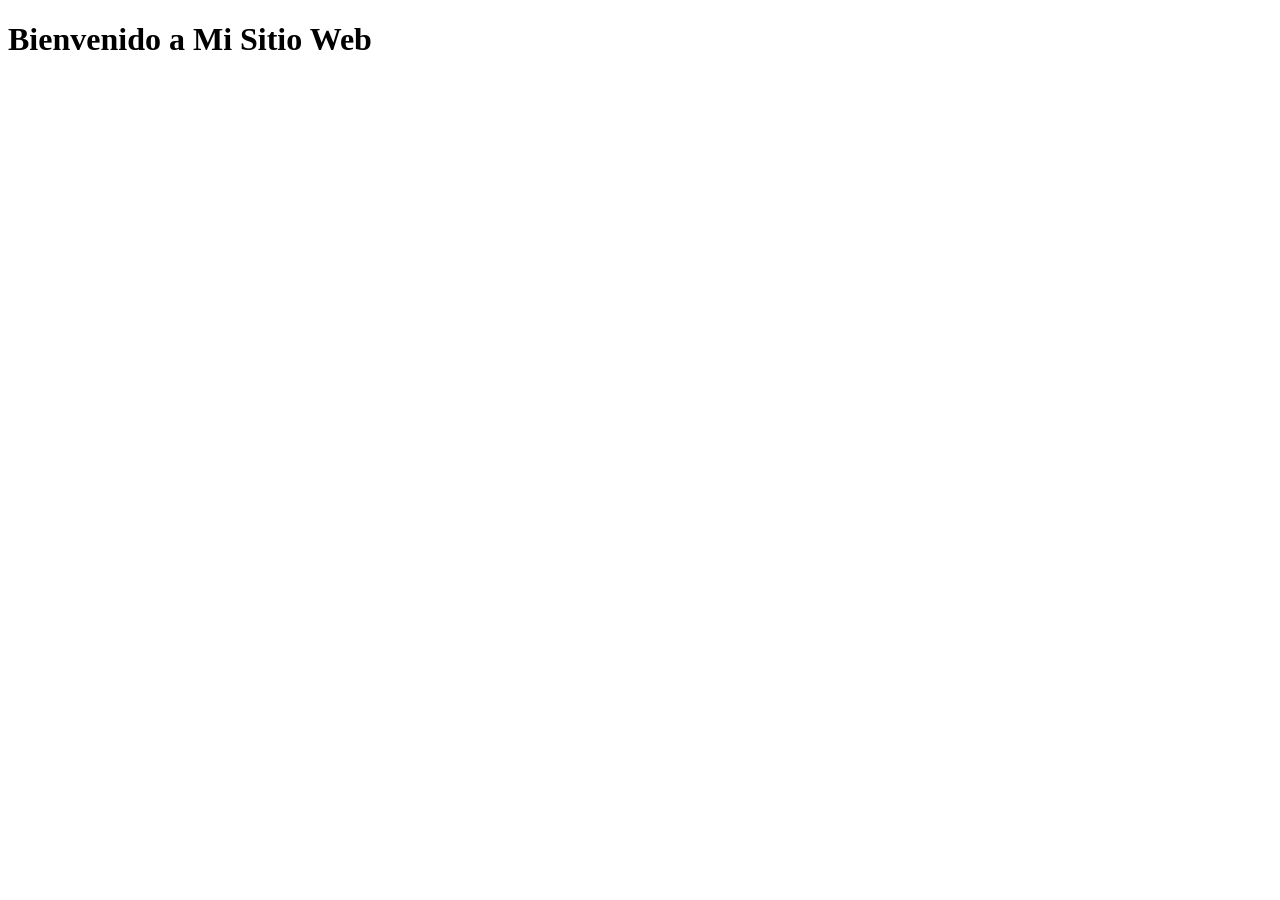
==== index.html @ 978daca3 "Create index.html" ====
<!DOCTYPE html>
<html lang="es">
	<head>
		<meta charset="UTF-8" />
		<meta name="viewport" content="width=device-width, initial-scale=1.0" />
		<title>Mi Sitio Web</title>
	</head>
	<body>
		<h1>Bienvenido a Mi Sitio Web</h1>
	</body>
</html>
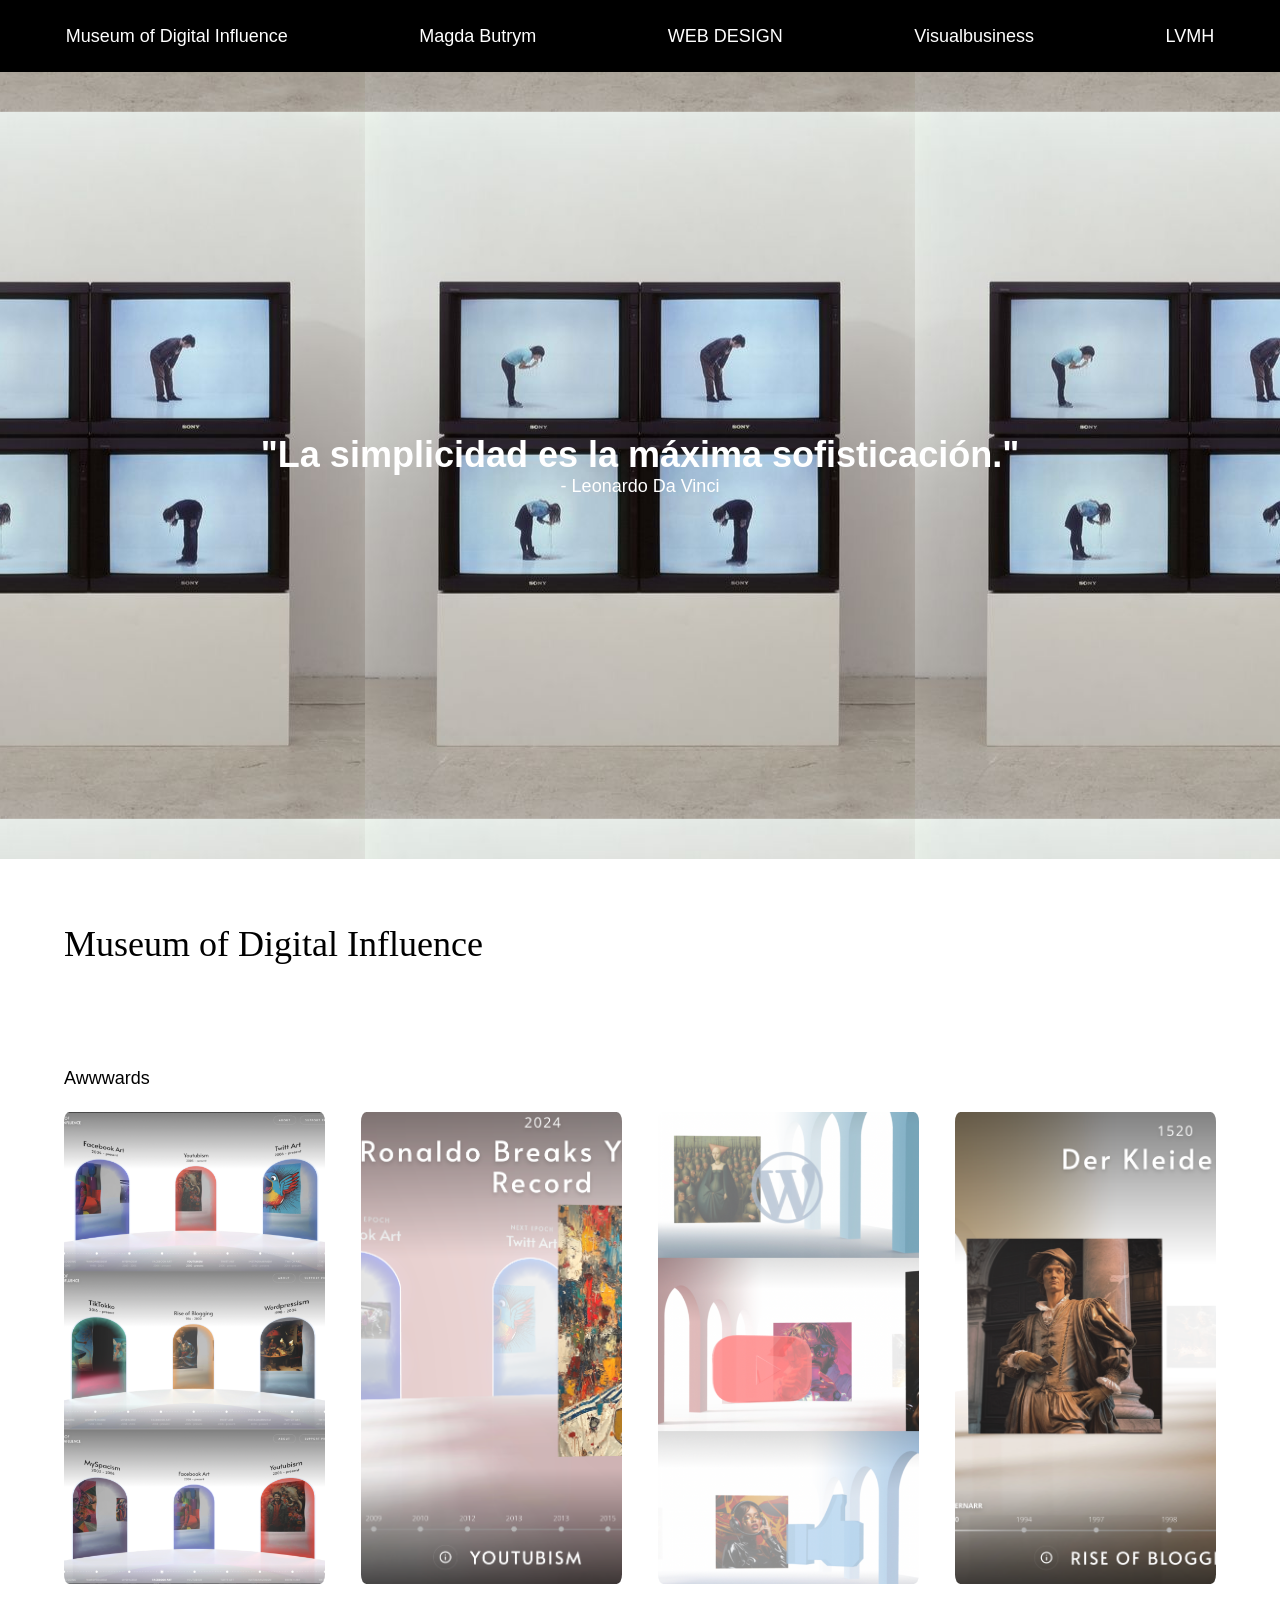
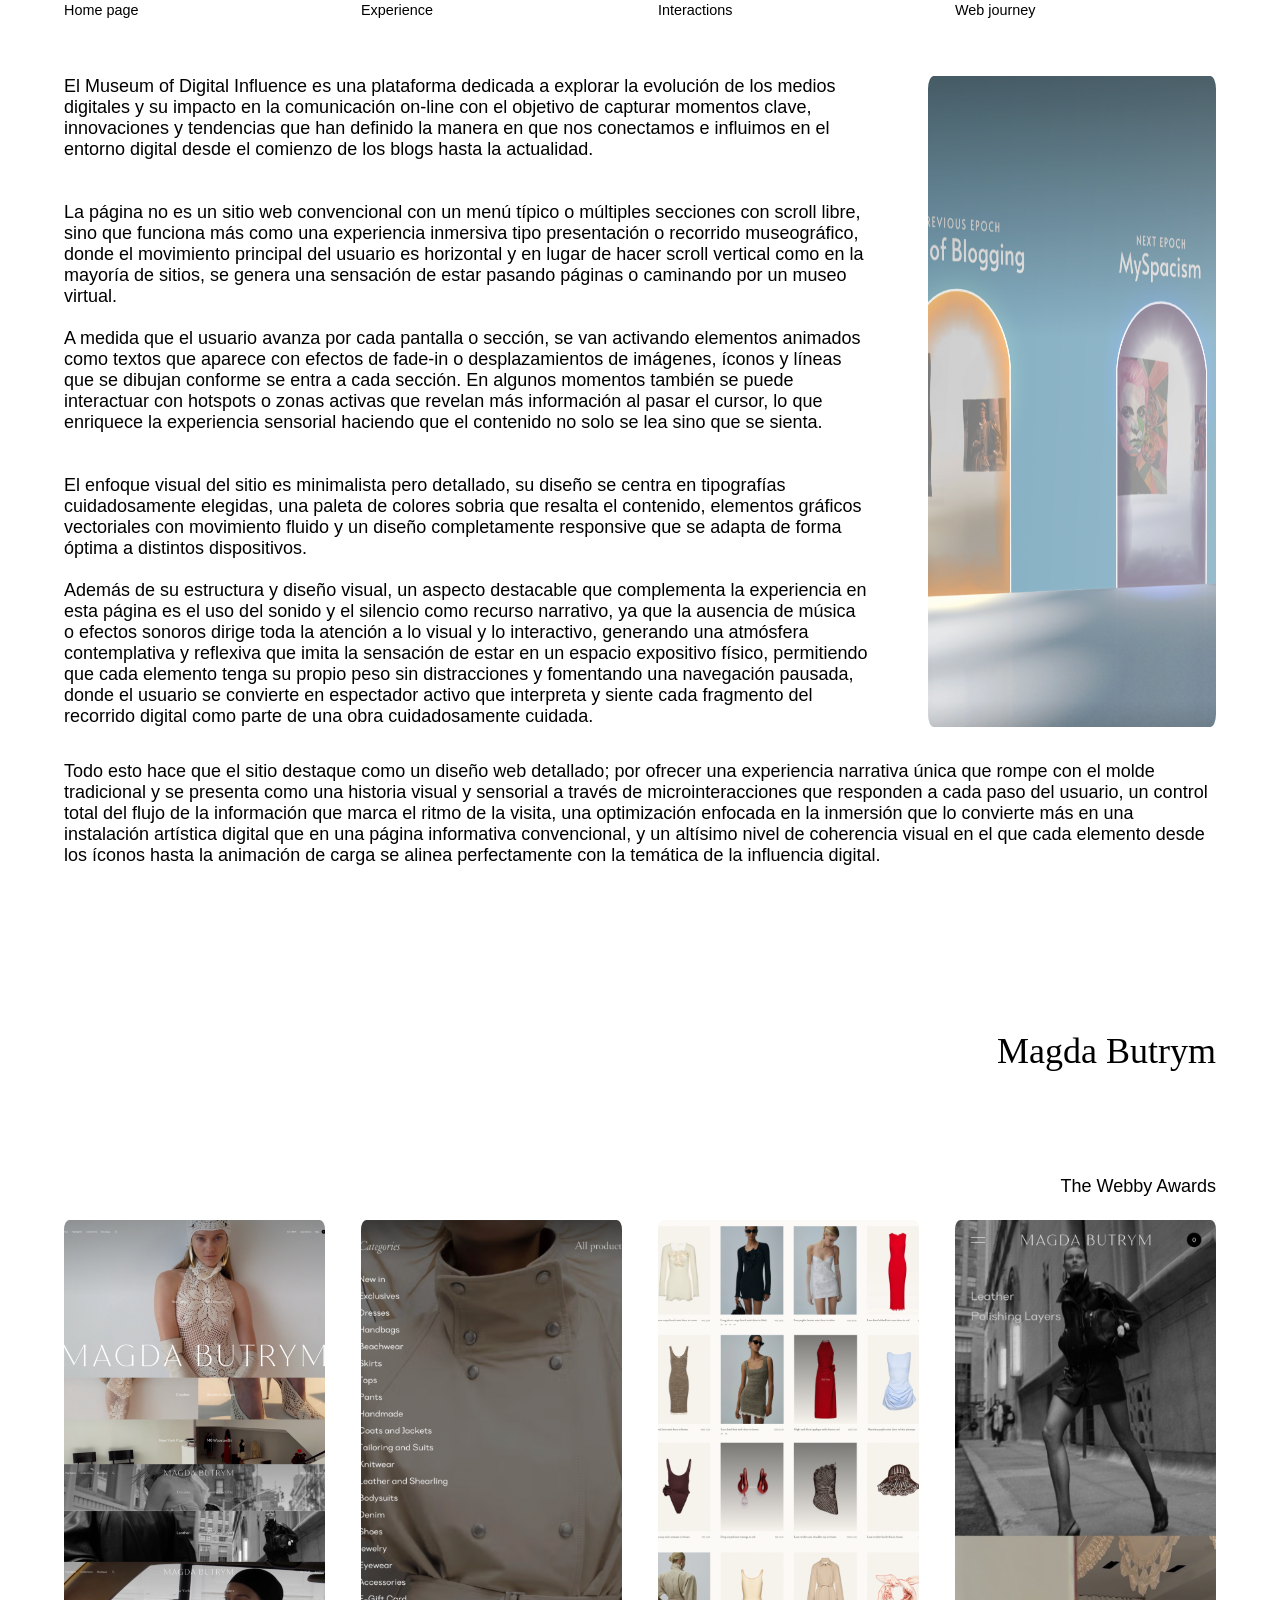
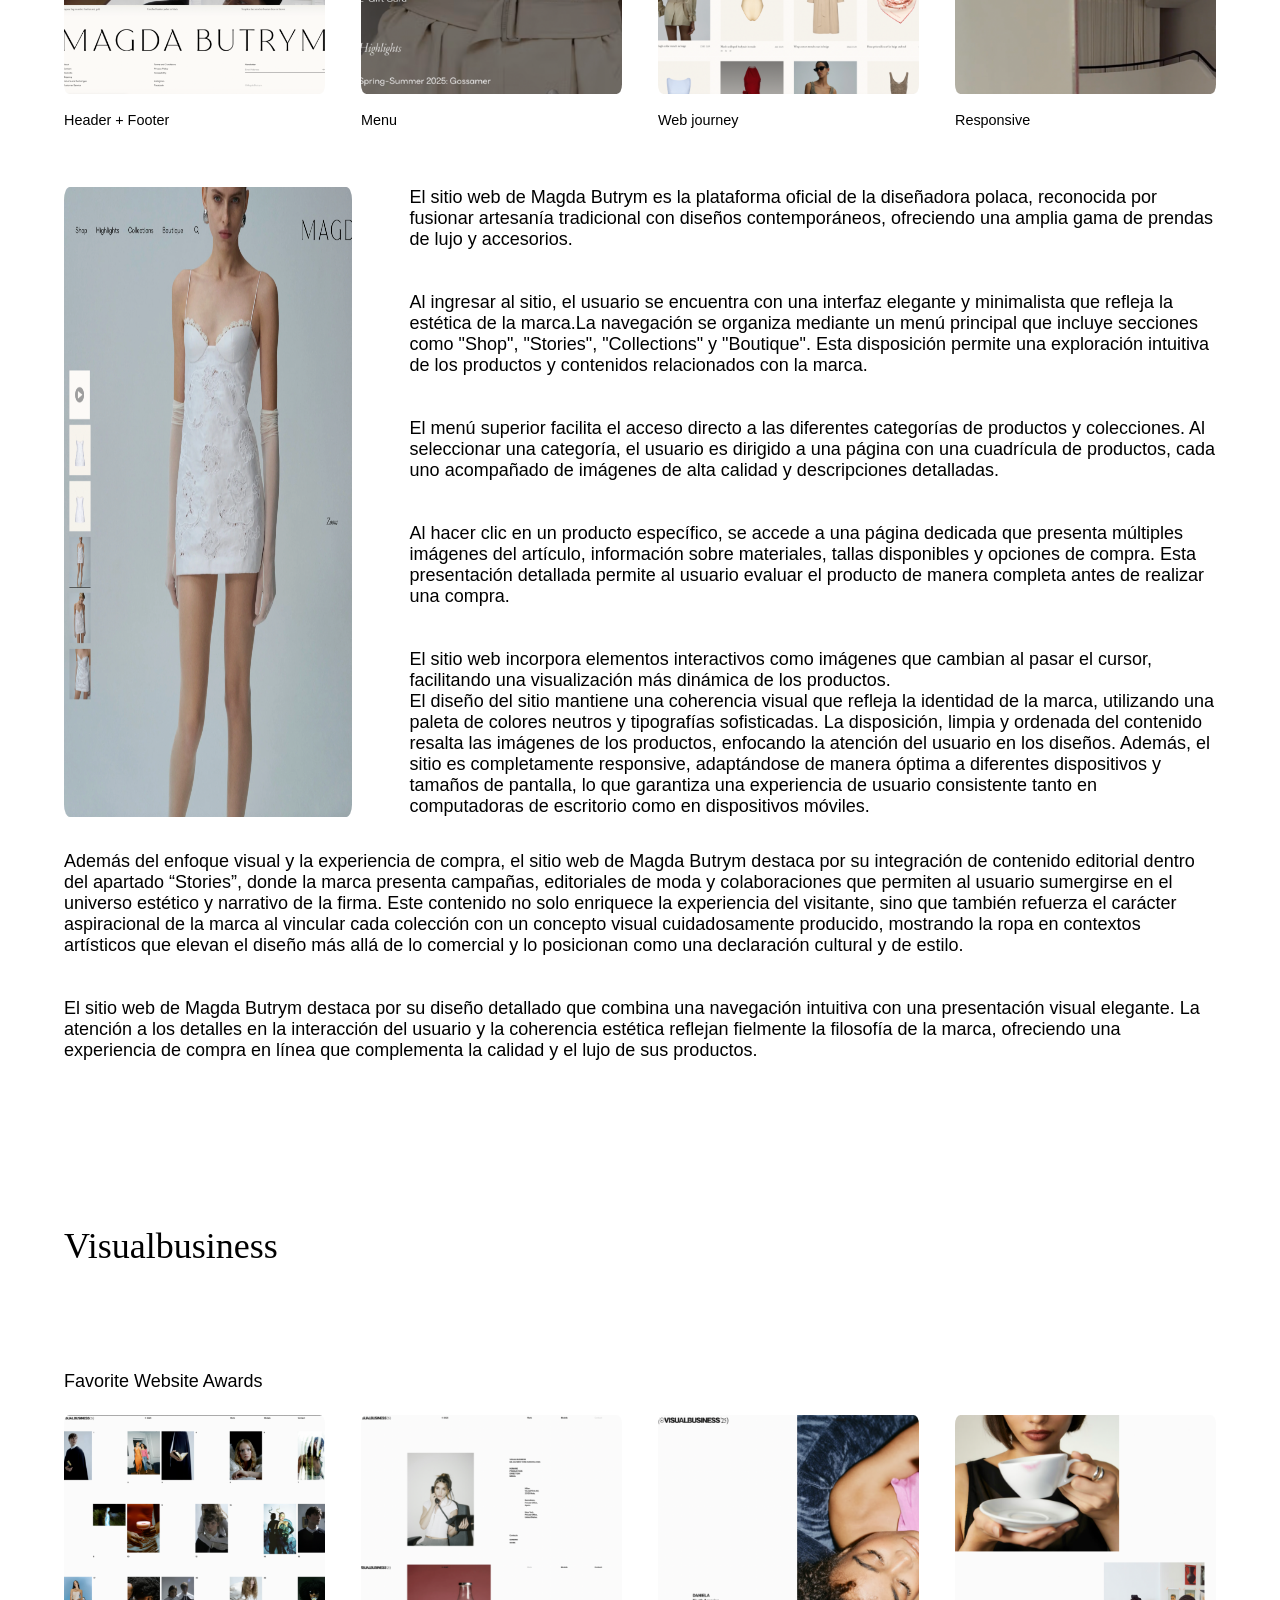
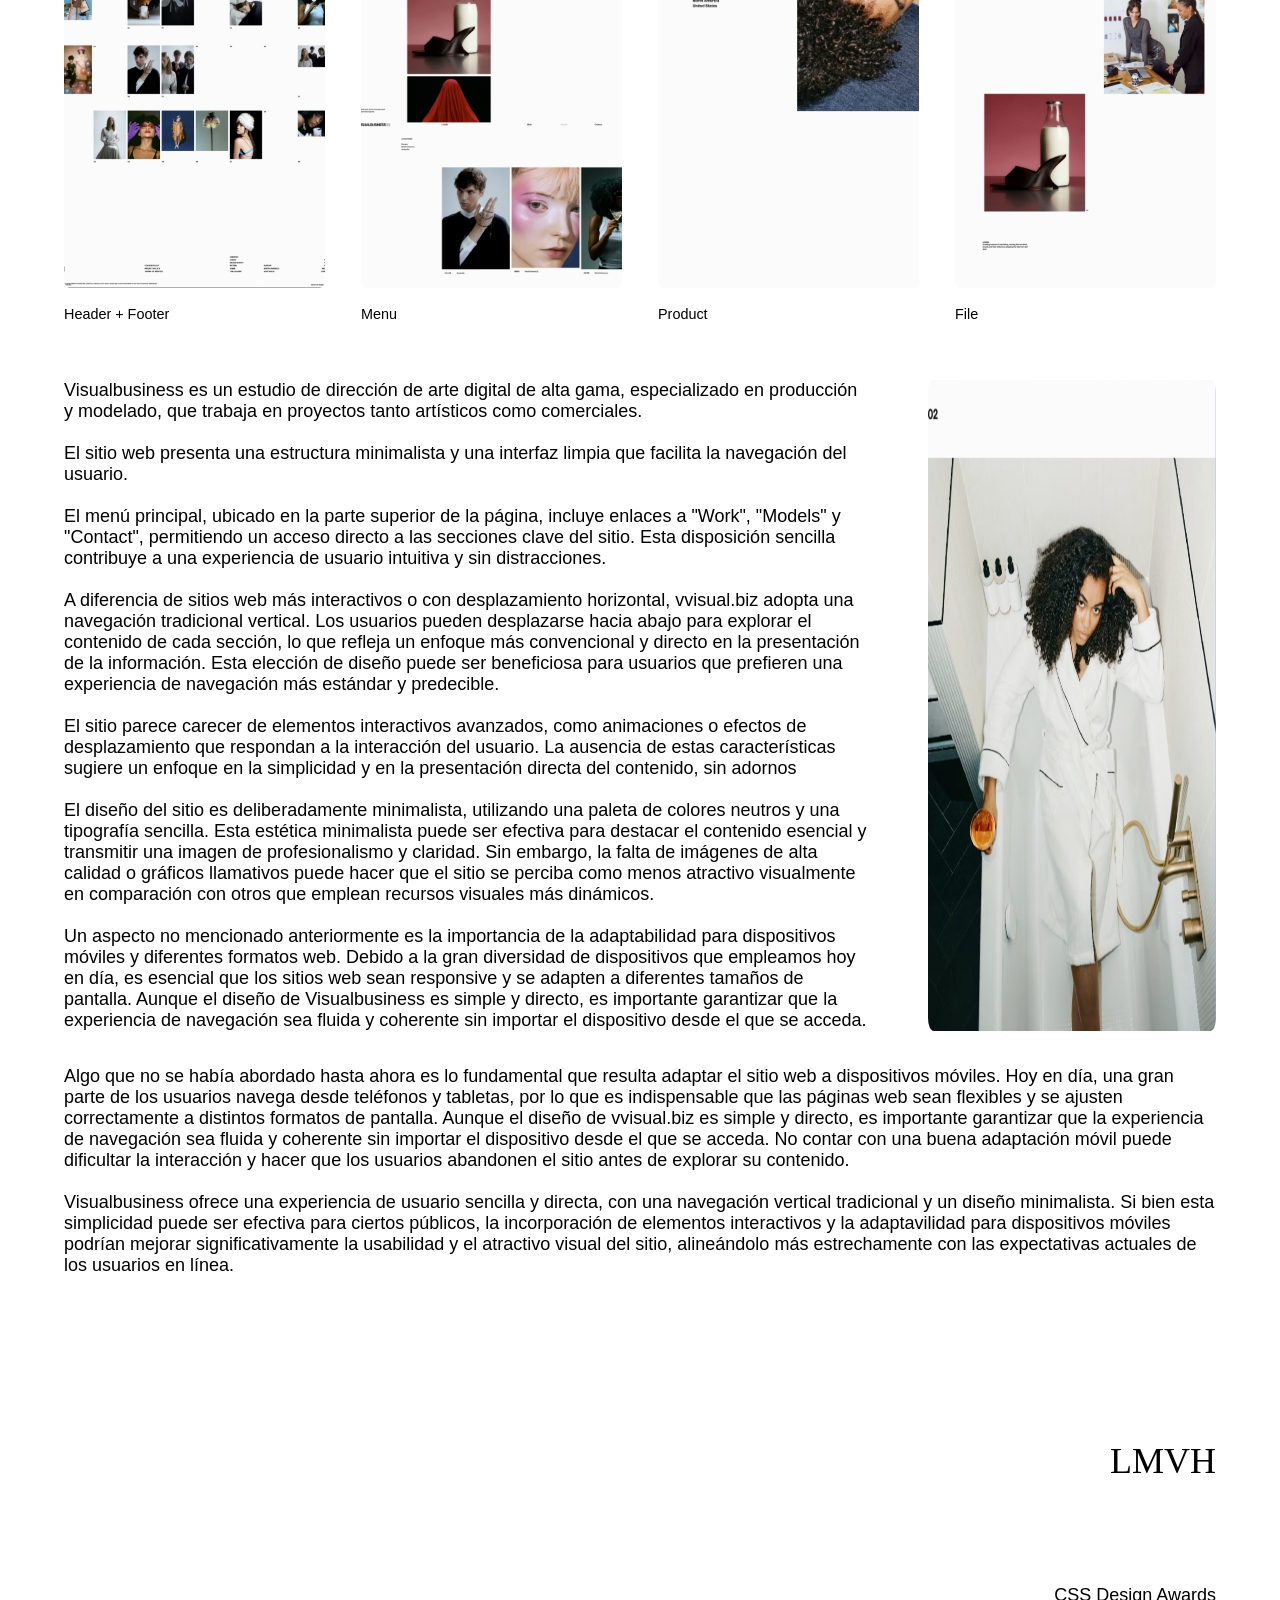
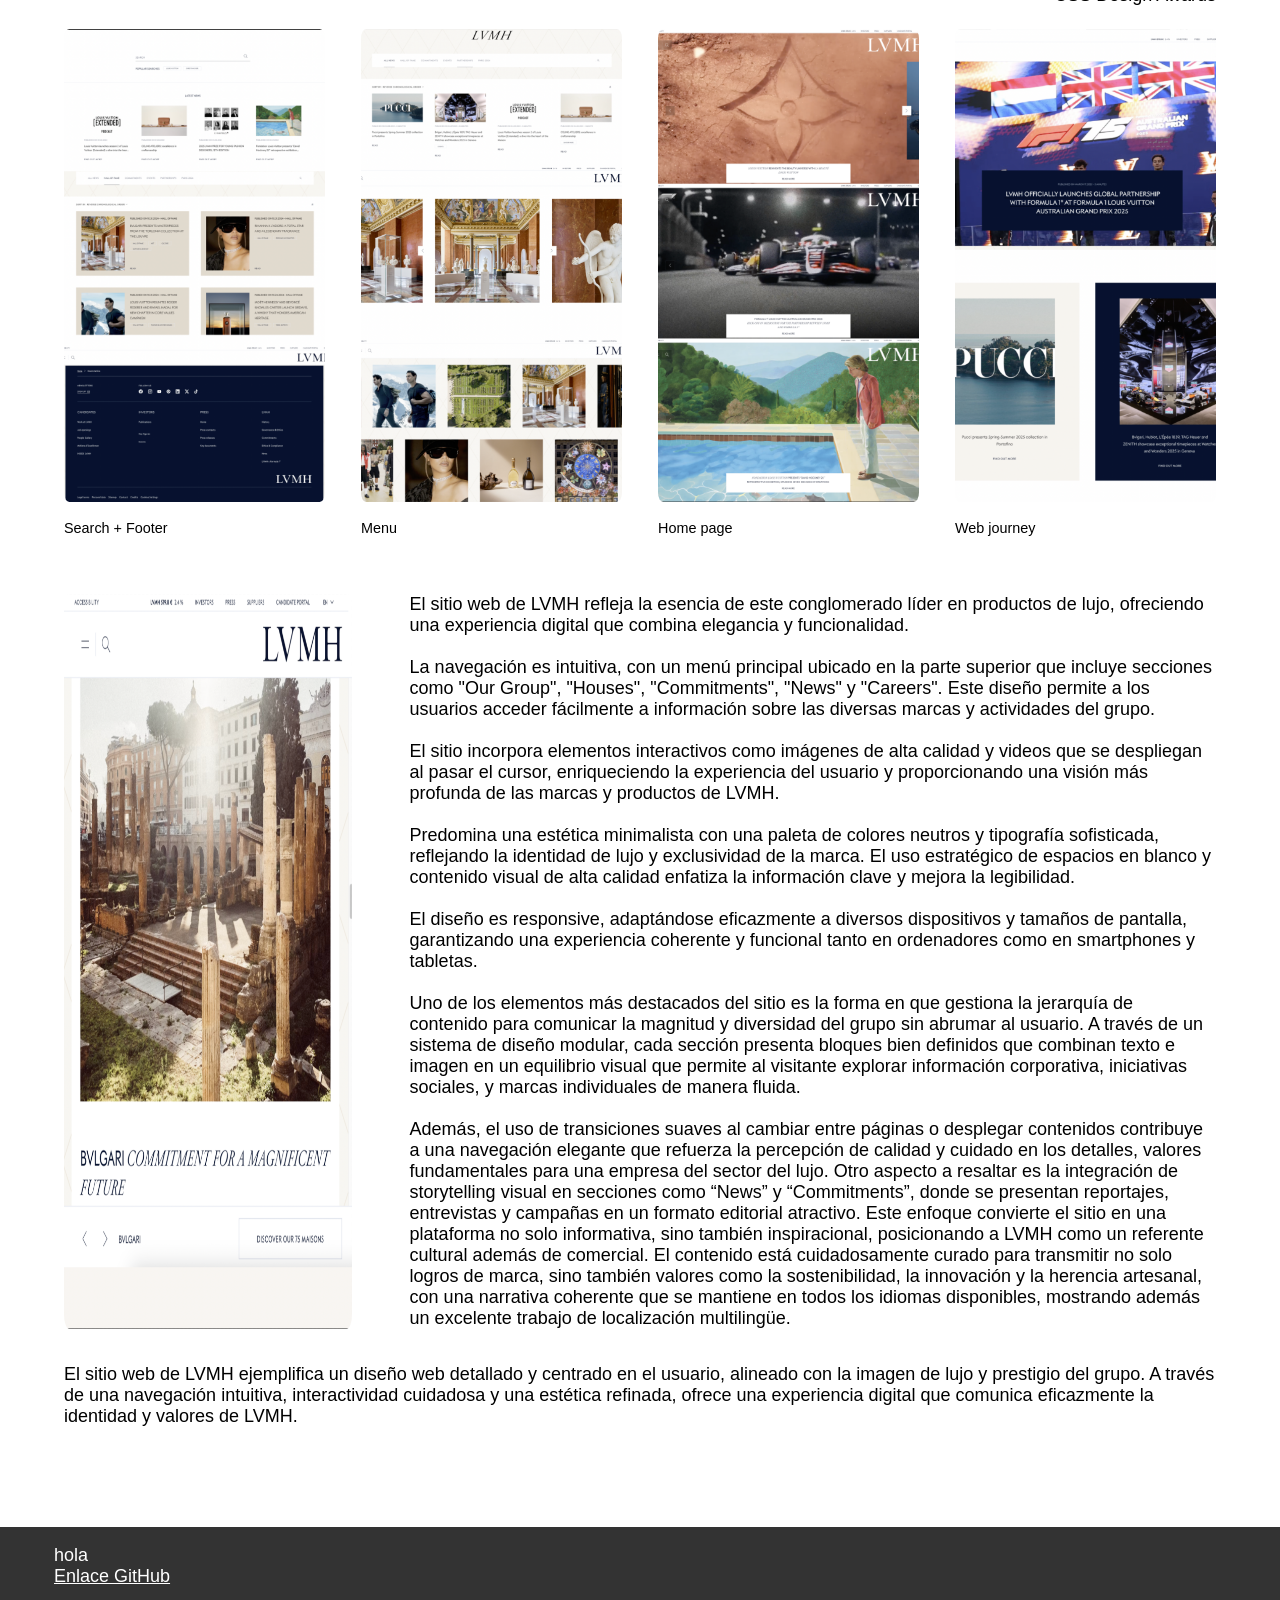
==== commit 1755d909: "Primer comit" ====
--- a/index.html
+++ b/index.html
@@ -1,11 +1,278 @@
 <!DOCTYPE html>
 <html lang="es">
 	<head>
-		<meta charset="UTF-8" />
+		<title>Web Design</title>
+        <meta charset="UTF-8" />
 		<meta name="viewport" content="width=device-width, initial-scale=1.0" />
-		<title>Mi Sitio Web</title>
+		<link href="css/style.css" rel="stylesheet" type="text/css">
 	</head>
+
 	<body>
-		<h1>Bienvenido a Mi Sitio Web</h1>
+        <!-- MENÚ -->
+		<nav id="menu">
+            <ul>
+                <li>
+                    <a href="#web_1">Museum of Digital Influence</a>
+                </li>
+                <li>
+                    <a href="#web_2">Magda Butrym</a>
+                </li>
+                <li>
+                    <div><a href="index.html">WEB DESIGN</a></div>
+                </li>
+                <li>
+                    <a href="#web_3">Visualbusiness</a>
+                </li>
+                <li>
+                    <a href="#web_4">LVMH</a>
+                </li>
+            </ul>
+        </nav>
+
+        <!-- FOTO PRINCIPAL -->
+        <header>
+           <h1>"La simplicidad es la máxima sofisticación."</h1>
+           <p>- Leonardo Da Vinci</p>
+        </header>
+
+        <!-- SECCIONES -->
+        <main>
+            <section id="web_1">
+                <h2>Museum of Digital Influence</h2>
+                <h3>Awwwards</h3>
+                <div class="carrusel_1">
+                    <div>
+                        <img src="img/web 1/HomePage.png" alt="foto 1" >
+                        <p>Home page</p>
+                    </div>
+                    <div>
+                        <img src="img/web 1/choose.png" alt="foto 2">
+                        <p>Experience</p>
+                    </div>
+                    <div>
+                        <img src="img/web 1/interactions.png" alt="foto 3">
+                        <p>Interactions</p>
+                    </div>
+                    <div>
+                        <img src="img/web 1/info.png" alt="foto 4">
+                        <p>Web journey</p>
+                    </div>
+                </div>
+
+                <div class="explicacion_1">
+                    <div>
+                        <P>
+                            El Museum of Digital Influence es una plataforma dedicada a explorar la evolución de los medios digitales y su impacto en la comunicación on-line con el objetivo de capturar momentos clave, innovaciones y tendencias que han definido la manera en que nos conectamos e influimos en el entorno digital desde el comienzo de los blogs hasta la actualidad.
+                            <br>
+                            <br>
+                            <br>
+                            La página no es un sitio web convencional con un menú típico o múltiples secciones con scroll libre, sino que funciona más como una experiencia inmersiva tipo presentación o recorrido museográfico, donde el movimiento principal del usuario es horizontal y en lugar de hacer scroll vertical como en la mayoría de sitios, se genera una sensación de estar pasando páginas o caminando por un museo virtual.
+                            <br>
+                            <br>
+                            A medida que el usuario avanza por cada pantalla o sección, se van activando elementos animados como textos que aparece con efectos de fade-in o desplazamientos de imágenes, íconos y líneas que se dibujan conforme se entra a cada sección. En algunos momentos también se puede interactuar con hotspots o zonas activas que revelan más información al pasar el cursor, lo que enriquece la experiencia sensorial haciendo que el contenido no solo se lea sino que se sienta.
+                            <br>
+                            <br>
+                            <br>
+                            El enfoque visual del sitio es minimalista pero detallado, su diseño se centra en tipografías cuidadosamente elegidas, una paleta de colores sobria que resalta el contenido, elementos gráficos vectoriales con movimiento fluido y un diseño completamente responsive que se adapta de forma óptima a distintos dispositivos.
+                            <br>
+                            <br>
+                            Además de su estructura y diseño visual, un aspecto destacable que complementa la experiencia en esta página es el uso del sonido y el silencio como recurso narrativo, ya que la ausencia de música o efectos sonoros dirige toda la atención a lo visual y lo interactivo, generando una atmósfera contemplativa y reflexiva que imita la sensación de estar en un espacio expositivo físico, permitiendo que cada elemento tenga su propio peso sin distracciones y fomentando una navegación pausada, donde el usuario se convierte en espectador activo que interpreta y siente cada fragmento del recorrido digital como parte de una obra cuidadosamente cuidada.
+                      </P>
+                    </div>
+                    <div>
+                        <img src="img/web 1/principal 2.png" alt="Web 1 - foto principal">
+                    </div>
+                </div>
+                <P>
+                    Todo esto hace que el sitio destaque como un diseño web detallado; por ofrecer una experiencia narrativa única que rompe con el molde tradicional y se presenta como una historia visual y sensorial a través de microinteracciones que responden a cada paso del usuario, un control total del flujo de la información que marca el ritmo de la visita, una optimización enfocada en la inmersión que lo convierte más en una instalación artística digital que en una página informativa convencional, y un altísimo nivel de coherencia visual en el que cada elemento desde los íconos hasta la animación de carga se alinea perfectamente con la temática de la influencia digital.
+                 </P>
+            </section>
+            
+            <section id="web_2">
+                <h2>Magda Butrym</h2>
+                <h3>The Webby Awards</h3>
+                <div class="carrusel_2">
+                    <div>
+                        <img src="img/web 2/header y footer.png" alt="foto 1">
+                        <p>Header + Footer</p>
+                    </div>
+                    <div>
+                        <img src="img/web 2/menu.png" alt="foto 2">
+                        <p>Menu</p>
+                    </div>
+                    <div>
+                        <img src="img/web 2/Info.png" alt="foto 3">
+                        <p>Web journey</p>
+                    </div>
+                    <div>
+                        <img src="img/web 2/responsive.png" alt="foto 4">
+                        <p>Responsive</p>
+                    </div>
+                </div>
+
+                <div class="explicacion_2">
+                    <div>
+                        <img src="img/web 2/principal.png" alt="Web 2 - foto principal">
+                    </div>
+                    <div>
+                        <P>
+                            El sitio web de Magda Butrym es la plataforma oficial de la diseñadora polaca, reconocida por fusionar artesanía tradicional con diseños contemporáneos, ofreciendo una amplia gama de prendas de lujo y accesorios.
+                            <br>
+                            <br>
+                            <br>
+Al ingresar al sitio, el usuario se encuentra con una interfaz elegante y minimalista que refleja la estética de la marca.La navegación se organiza mediante un menú principal que incluye secciones como "Shop", "Stories", "Collections" y "Boutique". Esta disposición permite una exploración intuitiva de los productos y contenidos relacionados con la marca.
+<br>
+<br>
+<br>
+El menú superior facilita el acceso directo a las diferentes categorías de productos y colecciones. Al seleccionar una categoría, el usuario es dirigido a una página con una cuadrícula de productos, cada uno acompañado de imágenes de alta calidad y descripciones detalladas.
+<br>
+<br>
+<br>
+Al hacer clic en un producto específico, se accede a una página dedicada que presenta múltiples imágenes del artículo, información sobre materiales, tallas disponibles y opciones de compra. Esta presentación detallada permite al usuario evaluar el producto de manera completa antes de realizar una compra.
+<br>
+<br>
+<br>
+El sitio web incorpora elementos interactivos como imágenes que cambian al pasar el cursor, facilitando una visualización más dinámica de los productos.
+<br>
+El diseño del sitio mantiene una coherencia visual que refleja la identidad de la marca, utilizando una paleta de colores neutros y tipografías sofisticadas. La disposición, limpia y ordenada del contenido resalta las imágenes de los productos, enfocando la atención del usuario en los diseños. Además, el sitio es completamente responsive, adaptándose de manera óptima a diferentes dispositivos y tamaños de pantalla, lo que garantiza una experiencia de usuario consistente tanto en computadoras de escritorio como en dispositivos móviles.
+                        </P>
+                    </div>
+                    
+                </div>
+                <P>
+                    Además del enfoque visual y la experiencia de compra, el sitio web de Magda Butrym destaca por su integración de contenido editorial dentro del apartado “Stories”, donde la marca presenta campañas, editoriales de moda y colaboraciones que permiten al usuario sumergirse en el universo estético y narrativo de la firma. Este contenido no solo enriquece la experiencia del visitante, sino que también refuerza el carácter aspiracional de la marca al vincular cada colección con un concepto visual cuidadosamente producido, mostrando la ropa en contextos artísticos que elevan el diseño más allá de lo comercial y lo posicionan como una declaración cultural y de estilo.
+                    <br>
+                    <br>
+                    <br>
+                    El sitio web de Magda Butrym destaca por su diseño detallado que combina una navegación intuitiva con una presentación visual elegante. La atención a los detalles en la interacción del usuario y la coherencia estética reflejan fielmente la filosofía de la marca, ofreciendo una experiencia de compra en línea que complementa la calidad y el lujo de sus productos.
+                 </P>
+            </section>
+            <section id="web_3">
+                <h2>Visualbusiness</h2>
+                <h3>Favorite Website Awards</h3>
+                <div class="carrusel_3">
+                    <div>
+                        <img src="img/web 3/HomePage.png" alt="foto 1">
+                        <p>Header + Footer</p>
+                    </div>
+                    <div>
+                        <img src="img/web 3/Menu.png" alt="foto 2">
+                        <p>Menu</p>
+                    </div>
+                    <div>
+                        <img src="img/web 3/Perfil.png" alt="foto 3">
+                        <p>Product</p>
+                    </div>
+                    <div>
+                        <img src="img/web 3/producto.png" alt="foto 4">
+                        <p>File</p>
+                    </div>
+                </div>
+
+                <div class="explicacion_3">
+                    <div>
+                        <P>
+                            Visualbusiness es un estudio de dirección de arte digital de alta gama, especializado en producción y modelado, que trabaja en proyectos tanto artísticos como comerciales.
+                            <br>
+                            <br>
+El sitio web presenta una estructura minimalista y una interfaz limpia que facilita la navegación del usuario.
+<br>
+<br>
+El menú principal, ubicado en la parte superior de la página, incluye enlaces a "Work", "Models" y "Contact", permitiendo un acceso directo a las secciones clave del sitio. Esta disposición sencilla contribuye a una experiencia de usuario intuitiva y sin distracciones.
+<br>
+<br>
+A diferencia de sitios web más interactivos o con desplazamiento horizontal, vvisual.biz adopta una navegación tradicional vertical. Los usuarios pueden desplazarse hacia abajo para explorar el contenido de cada sección, lo que refleja un enfoque más convencional y directo en la presentación de la información. Esta elección de diseño puede ser beneficiosa para usuarios que prefieren una experiencia de navegación más estándar y predecible.
+<br>
+<br>
+El sitio parece carecer de elementos interactivos avanzados, como animaciones o efectos de desplazamiento que respondan a la interacción del usuario. La ausencia de estas características sugiere un enfoque en la simplicidad y en la presentación directa del contenido, sin adornos
+<br>
+<br>
+El diseño del sitio es deliberadamente minimalista, utilizando una paleta de colores neutros y una tipografía sencilla. Esta estética minimalista puede ser efectiva para destacar el contenido esencial y transmitir una imagen de profesionalismo y claridad. Sin embargo, la falta de imágenes de alta calidad o gráficos llamativos puede hacer que el sitio se perciba como menos atractivo visualmente en comparación con otros que emplean recursos visuales más dinámicos.
+<br>
+<br>
+Un aspecto no mencionado anteriormente es la importancia de la adaptabilidad para dispositivos móviles y diferentes formatos web. Debido a la gran diversidad de dispositivos que empleamos hoy en día, es esencial que los sitios web sean responsive y se adapten a diferentes tamaños de pantalla. Aunque el diseño de Visualbusiness es simple y directo, es importante garantizar que la experiencia de navegación sea fluida y coherente sin importar el dispositivo desde el que se acceda.
+
+                        </P>
+                    </div>
+                    <div>
+                        <img src="img/web 3/Principal.png" alt="Web 3 - foto principal">
+                    </div>
+                </div>
+                <P>
+                    Algo que no se había abordado hasta ahora es lo fundamental que resulta adaptar el sitio web a dispositivos móviles. Hoy en día, una gran parte de los usuarios navega desde teléfonos y tabletas, por lo que es indispensable que las páginas web sean flexibles y se ajusten correctamente a distintos formatos de pantalla. Aunque el diseño de vvisual.biz es simple y directo, es importante garantizar que la experiencia de navegación sea fluida y coherente sin importar el dispositivo desde el que se acceda. No contar con una buena adaptación móvil puede dificultar la interacción y hacer que los usuarios abandonen el sitio antes de explorar su contenido.
+                    <br>
+                    <br>
+                    Visualbusiness ofrece una experiencia de usuario sencilla y directa, con una navegación vertical tradicional y un diseño minimalista. Si bien esta simplicidad puede ser efectiva para ciertos públicos, la incorporación de elementos interactivos y la adaptavilidad para dispositivos móviles podrían mejorar significativamente la usabilidad y el atractivo visual del sitio, alineándolo más estrechamente con las expectativas actuales de los usuarios en línea.
+                    
+                 </P>
+            </section>
+            
+            <section id="web_4">
+                <h2>LMVH</h2>
+                <h3>CSS Design Awards</h3>
+                <div class="carrusel_4">
+                    <div>
+                        <img src="img/web 4/Search + Footer.png" alt="foto 1">
+                        <p>Search + Footer</p>
+                    </div>
+                    <div>
+                        <img src="img/web 4/Menu.png" alt="foto 2">
+                        <p>Menu</p>
+                    </div>
+                    <div>
+                        <img src="img/web 4/Home page.png" alt="foto 3">
+                        <p>Home page</p>
+                    </div>
+                    <div>
+                        <img src="img/web 4/Web journey.png" alt="foto 4">
+                        <p>Web journey</p>
+                    </div>
+                </div>
+
+                <div class="explicacion_4">
+                    <div>
+                        <img src="img/web 4/Principal.png" alt="Web 4 - foto principal">
+                    </div>
+                    <div>
+                        <P>
+                            El sitio web de LVMH refleja la esencia de este conglomerado líder en productos de lujo, ofreciendo una experiencia digital que combina elegancia y funcionalidad.
+                            <br>
+                            <br>
+                            La navegación es intuitiva, con un menú principal ubicado en la parte superior que incluye secciones como "Our Group", "Houses", "Commitments", "News" y "Careers". Este diseño permite a los usuarios acceder fácilmente a información sobre las diversas marcas y actividades del grupo.
+                            <br>
+                            <br>
+                            El sitio incorpora elementos interactivos como imágenes de alta calidad y videos que se despliegan al pasar el cursor, enriqueciendo la experiencia del usuario y proporcionando una visión más profunda de las marcas y productos de LVMH.
+                            <br>
+                            <br>
+                            Predomina una estética minimalista con una paleta de colores neutros y tipografía sofisticada, reflejando la identidad de lujo y exclusividad de la marca. El uso estratégico de espacios en blanco y contenido visual de alta calidad enfatiza la información clave y mejora la legibilidad.
+                            <br>
+                            <br>
+                            El diseño es responsive, adaptándose eficazmente a diversos dispositivos y tamaños de pantalla, garantizando una experiencia coherente y funcional tanto en ordenadores como en smartphones y tabletas.
+                            <br>
+                            <br>
+                            Uno de los elementos más destacados del sitio es la forma en que gestiona la jerarquía de contenido para comunicar la magnitud y diversidad del grupo sin abrumar al usuario. A través de un sistema de diseño modular, cada sección presenta bloques bien definidos que combinan texto e imagen en un equilibrio visual que permite al visitante explorar información corporativa, iniciativas sociales, y marcas individuales de manera fluida. 
+                            <br>
+                            <br>
+                            Además, el uso de transiciones suaves al cambiar entre páginas o desplegar contenidos contribuye a una navegación elegante que refuerza la percepción de calidad y cuidado en los detalles, valores fundamentales para una empresa del sector del lujo.
+                            Otro aspecto a resaltar es la integración de storytelling visual en secciones como “News” y “Commitments”, donde se presentan reportajes, entrevistas y campañas en un formato editorial atractivo. Este enfoque convierte el sitio en una plataforma no solo informativa, sino también inspiracional, posicionando a LVMH como un referente cultural además de comercial. El contenido está cuidadosamente curado para transmitir no solo logros de marca, sino también valores como la sostenibilidad, la innovación y la herencia artesanal, con una narrativa coherente que se mantiene en todos los idiomas disponibles, mostrando además un excelente trabajo de localización multilingüe.
+                            
+                        </P>
+                    </div>
+                    
+                </div>
+                <P>
+                    El sitio web de LVMH ejemplifica un diseño web detallado y centrado en el usuario, alineado con la imagen de lujo y prestigio del grupo. A través de una navegación intuitiva, interactividad cuidadosa y una estética refinada, ofrece una experiencia digital que comunica eficazmente la identidad y valores de LVMH.
+                 </P>
+            </section>
+        </main>
+
+        <!-- FOOTER  -->
+        <footer>
+            <p>
+                <!-- Escribir intro enlace GitHub -->
+                 hola
+            </p>
+            <p><a href="https://github.com/mariaudiez/web-proyect">Enlace GitHub</a></p>
+        </footer>
 	</body>
-</html>
+</html>
--- a/css/style.css
+++ b/css/style.css
@@ -0,0 +1,347 @@
+* {
+    margin: 0;
+    padding: 0;
+    box-sizing: border-box;
+    font-family: Arial, Helvetica, sans-serif;
+    scroll-behavior: smooth; 
+    font-size: 18px;
+}
+
+/* MENU  */
+ul {
+    list-style: none;
+    padding: 1em 0 2em 1.2em;
+}
+
+#menu {
+    z-index: 9999;
+    position: sticky;
+    top: 0;
+    background-color: rgb(0, 0, 0);
+}
+
+#menu > ul {
+    width: 100%;
+    height: 4em;
+    padding: 0;
+    background-color: rgb(0, 0, 0, 0.8);
+    display: flex;
+    justify-content: space-around;
+    align-items: center;
+}
+
+#menu > ul > li > a {
+    text-decoration: none;
+    color: white;
+    text-decoration: none;
+}
+
+#menu > ul > li > div > a {
+    text-decoration: none;
+    color: white;
+    text-decoration: none;
+}
+
+#menu > ul > li > a:hover {
+    text-decoration: underline;
+}
+
+#menu > ul > li > div > a:hover {
+    text-decoration: underline;
+}
+
+/* HEADER  */
+header {
+    height: calc(100vh - 3cm) ;
+    padding: 0 2rem;
+    display: flex;
+    flex-direction: column;
+    justify-content: center;
+    background-image: url(../img/\ -71.jpg);
+    background-position: center center;
+}
+
+header > h1 {
+    font-size: 2em;
+    text-align: center;
+    color: rgb(255, 255, 255);
+}
+
+header > p {
+    font-size: 10w;
+    text-align: center;
+    color: white;
+}
+
+/* MAIN  */
+h2 {
+    font-size: 2em;
+    font-family: Georgia, 'Times New Roman', Times, serif;
+    font-weight: 200;
+    padding-bottom: 9%;
+}
+
+h3 {
+    font-size: 1em;
+    font-weight: 100;
+    padding-bottom: 2%;
+}
+
+P {
+    font-size: 1em;
+}
+
+/* SECCIONES  */
+/* WEB 1 */
+#web_1 {
+    padding: 5%;
+    padding-bottom: 100px;
+}
+
+.carrusel_1 {
+    display: flex;
+    flex-direction: row;
+    gap: 2em;
+    justify-content: flex-start;
+    flex-wrap: wrap;
+    padding-bottom: 8%;
+}
+
+.carrusel_1 > div {
+    position: relative;
+    flex: 20%;
+    z-index: 0;
+}
+
+.carrusel_1 > div img {
+    width: 100%;
+    height: 100%;
+    object-fit: cover;
+    border-radius: 2%;
+}
+
+.carrusel_1 > div p {
+    font-size: 0.8em;
+    padding-top: 5%;
+}
+
+.explicacion_1 {
+    display: flex;
+    padding-bottom: 3%;
+}
+
+.explicacion_1 > div {
+    padding-right: 5%;
+    width: 75%;
+}
+
+.explicacion_1 > div:last-child {
+    display: flex;
+    padding-right: 0;
+    width: 25%;
+}
+
+.explicacion_1 > div:last-child img {
+    width: 100%;
+    border-radius: 2%;
+}
+
+/* WEB 2 */
+#web_2 {
+    padding: 5%;
+    padding-bottom: 100px;
+}
+
+#web_2 h2 {
+    display: flex;
+    justify-content: flex-end;
+}
+
+#web_2 h3 {
+    display: flex;
+    justify-content: flex-end;
+}
+
+.carrusel_2 {
+    display: flex;
+    flex-direction: row;
+    gap: 2em;
+    justify-content: flex-start;
+    flex-wrap: wrap;
+    padding-bottom: 8%;
+}
+
+.carrusel_2 > div {
+    position: relative;
+    flex: 20%;
+    z-index: 0;
+}
+
+.carrusel_2 > div img {
+    width: 100%;
+    height: 100%;
+    object-fit: cover;
+    border-radius: 2%;
+}
+
+.carrusel_2 > div p {
+    font-size: 0.8em;
+    padding-top: 5%;
+}
+
+.explicacion_2 {
+    display: flex;
+    padding-bottom: 3%;
+}
+
+.explicacion_2 > div {
+    display: flex;
+    padding-right: 0;
+    width: 25%;
+}
+
+.explicacion_2 > div img {
+    width: 100%;
+    border-radius: 2%;
+}
+
+.explicacion_2 > div:last-child {
+    padding-right: 0%;
+    padding-left: 5%;
+    width: 75%;
+}
+
+/* WEB 3 */
+#web_3 {
+    padding: 5%;
+    padding-bottom: 100px;
+}
+
+.carrusel_3 {
+    display: flex;
+    flex-direction: row;
+    gap: 2em;
+    justify-content: flex-start;
+    flex-wrap: wrap;
+    padding-bottom: 8%;
+}
+
+.carrusel_3 > div {
+    position: relative;
+    flex: 20%;
+    z-index: 0;
+}
+
+.carrusel_3 > div img {
+    width: 100%;
+    height: 100%;
+    object-fit: cover;
+    border-radius: 2%;
+}
+
+.carrusel_3 > div p {
+    font-size: 0.8em;
+    padding-top: 5%;
+}
+
+.explicacion_3 {
+    display: flex;
+    padding-bottom: 3%;
+}
+
+.explicacion_3 > div {
+    padding-right: 5%;
+    width: 75%;
+}
+
+.explicacion_3 > div:last-child {
+    display: flex;
+    padding-right: 0;
+    width: 25%;
+}
+
+.explicacion_3 > div:last-child img {
+    width: 100%;
+    border-radius: 2%;
+}
+
+/* WEB 4 */
+#web_4 {
+    padding: 5%;
+    padding-bottom: 100px;
+}
+
+#web_4 h2 {
+    display: flex;
+    justify-content: flex-end;
+}
+
+#web_4 h3 {
+    display: flex;
+    justify-content: flex-end;
+}
+
+.carrusel_4 {
+    display: flex;
+    flex-direction: row;
+    gap: 2em;
+    justify-content: flex-start;
+    flex-wrap: wrap;
+    padding-bottom: 8%;
+}
+
+.carrusel_4 > div {
+    position: relative;
+    flex: 20%;
+    z-index: 0;
+}
+
+.carrusel_4 > div img {
+    width: 100%;
+    height: 100%;
+    object-fit: cover;
+    border-radius: 2%;
+}
+
+.carrusel_4 > div p {
+    font-size: 0.8em;
+    padding-top: 5%;
+}
+
+.explicacion_4 {
+    display: flex;
+    padding-bottom: 3%;
+}
+
+.explicacion_4 > div {
+    display: flex;
+    padding-right: 0;
+    width: 25%;
+}
+
+.explicacion_4 > div img {
+    width: 100%;
+    border-radius: 2%;
+}
+
+.explicacion_4 > div:last-child {
+    padding-right: 0%;
+    padding-left: 5%;
+    width: 75%;
+}
+
+
+/* FOOTER  */
+footer {
+    padding: 1em 3em;
+    background-color: rgb(0, 0, 0, 0.8);
+}
+
+footer > p {
+    color: white;
+    font-size: 1em; 
+}
+
+footer > p > a {
+    color: white;
+}
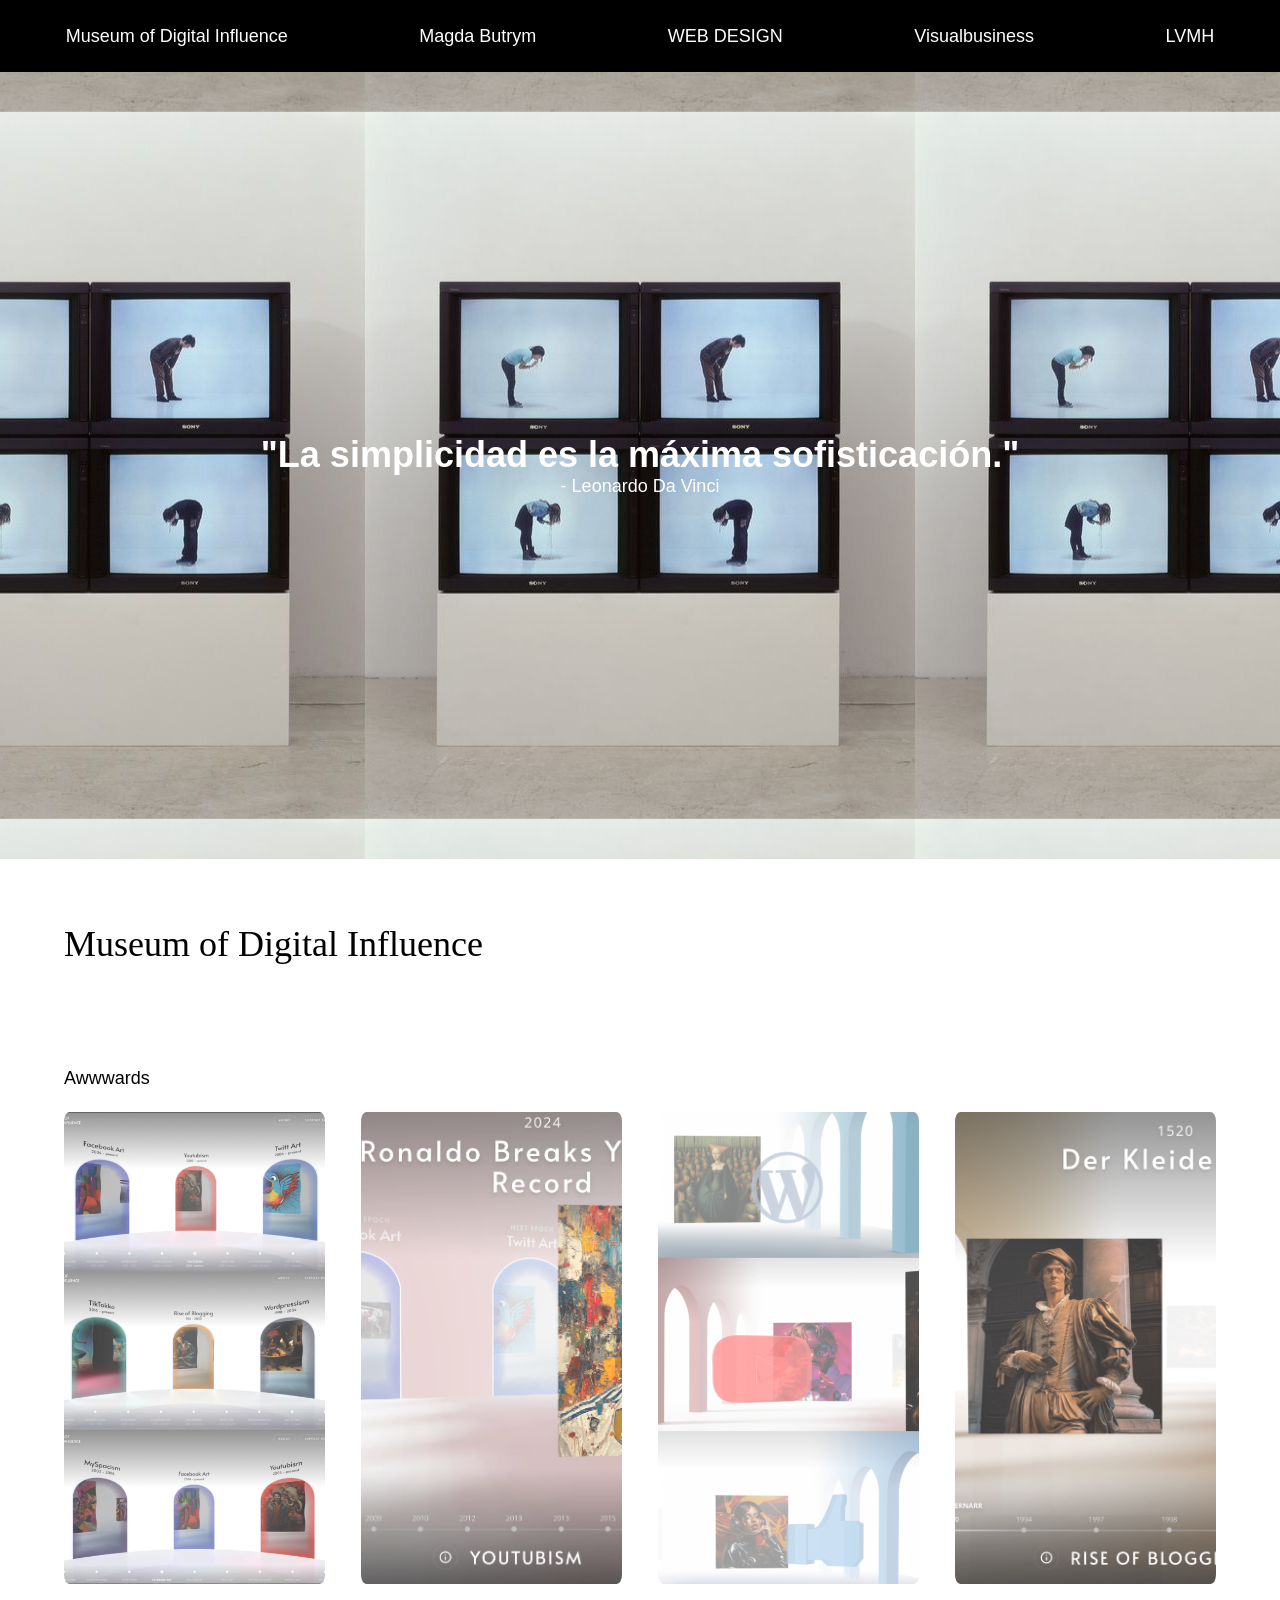
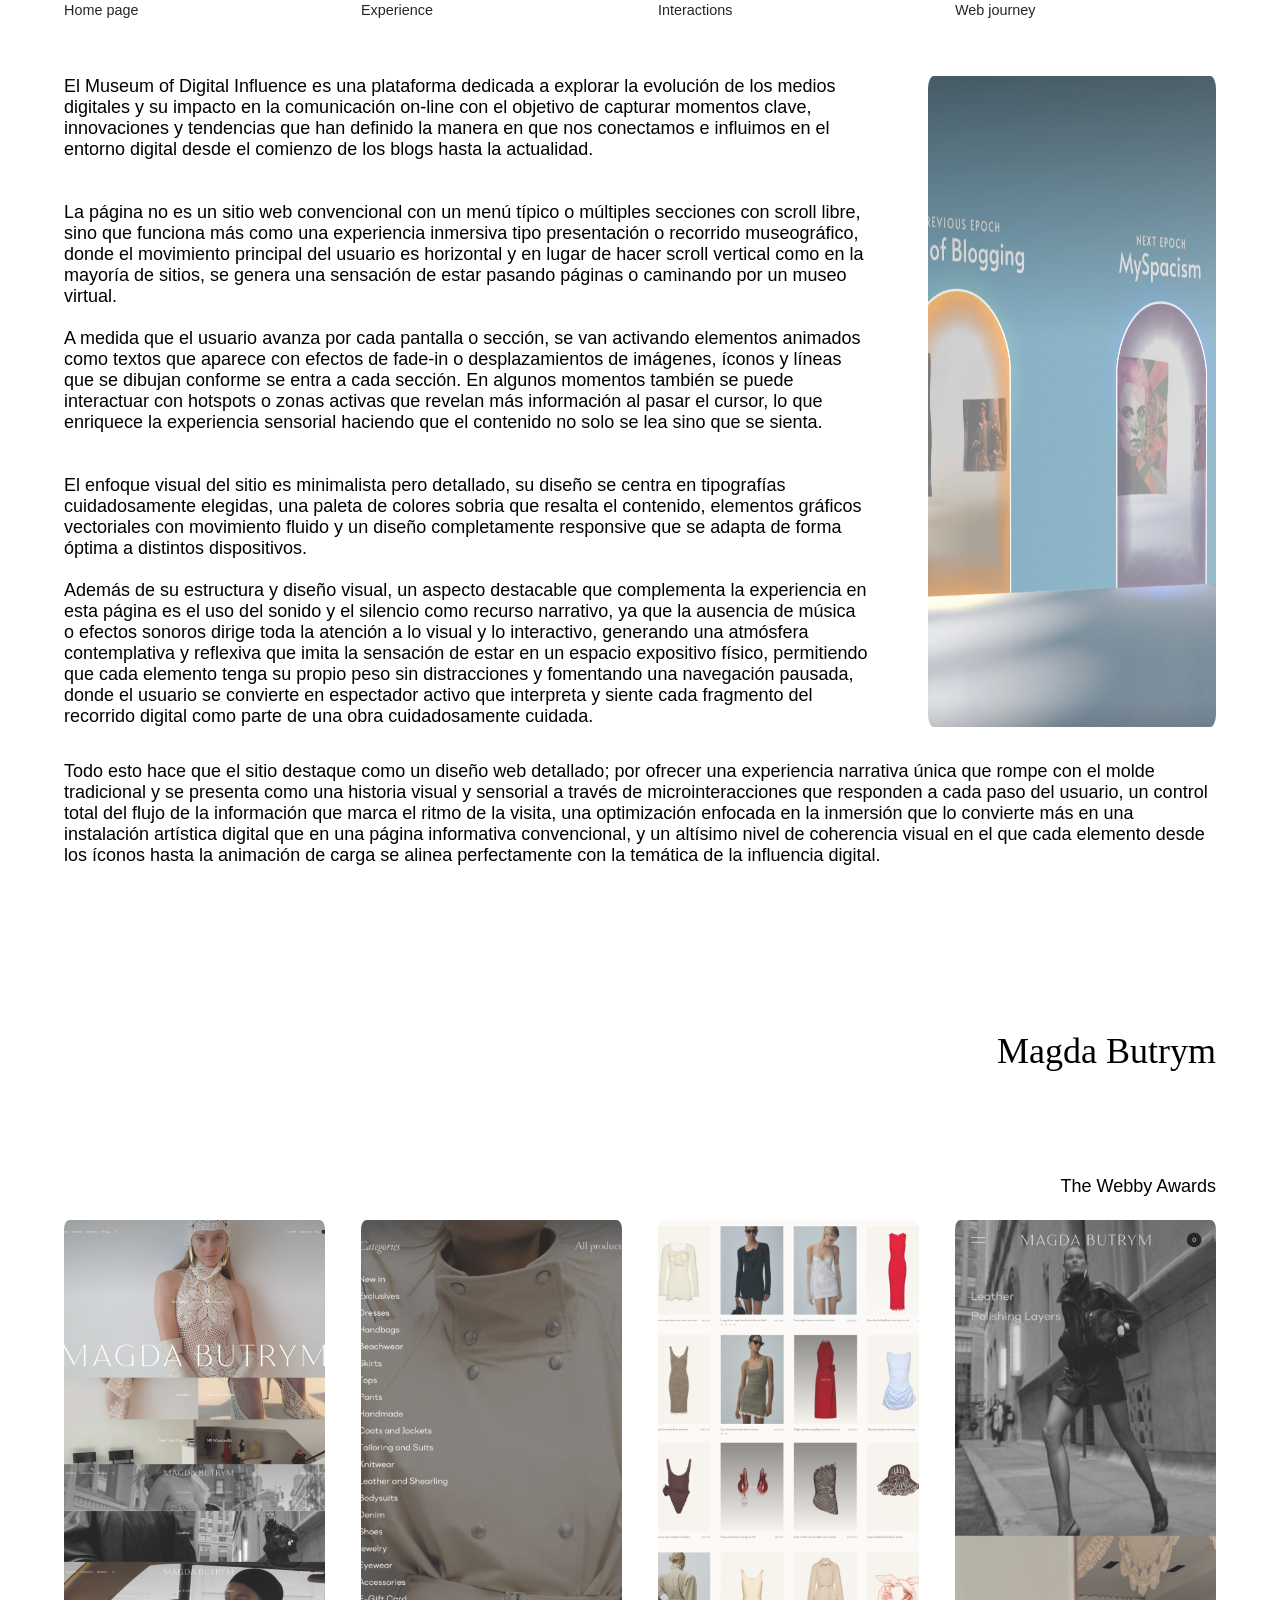
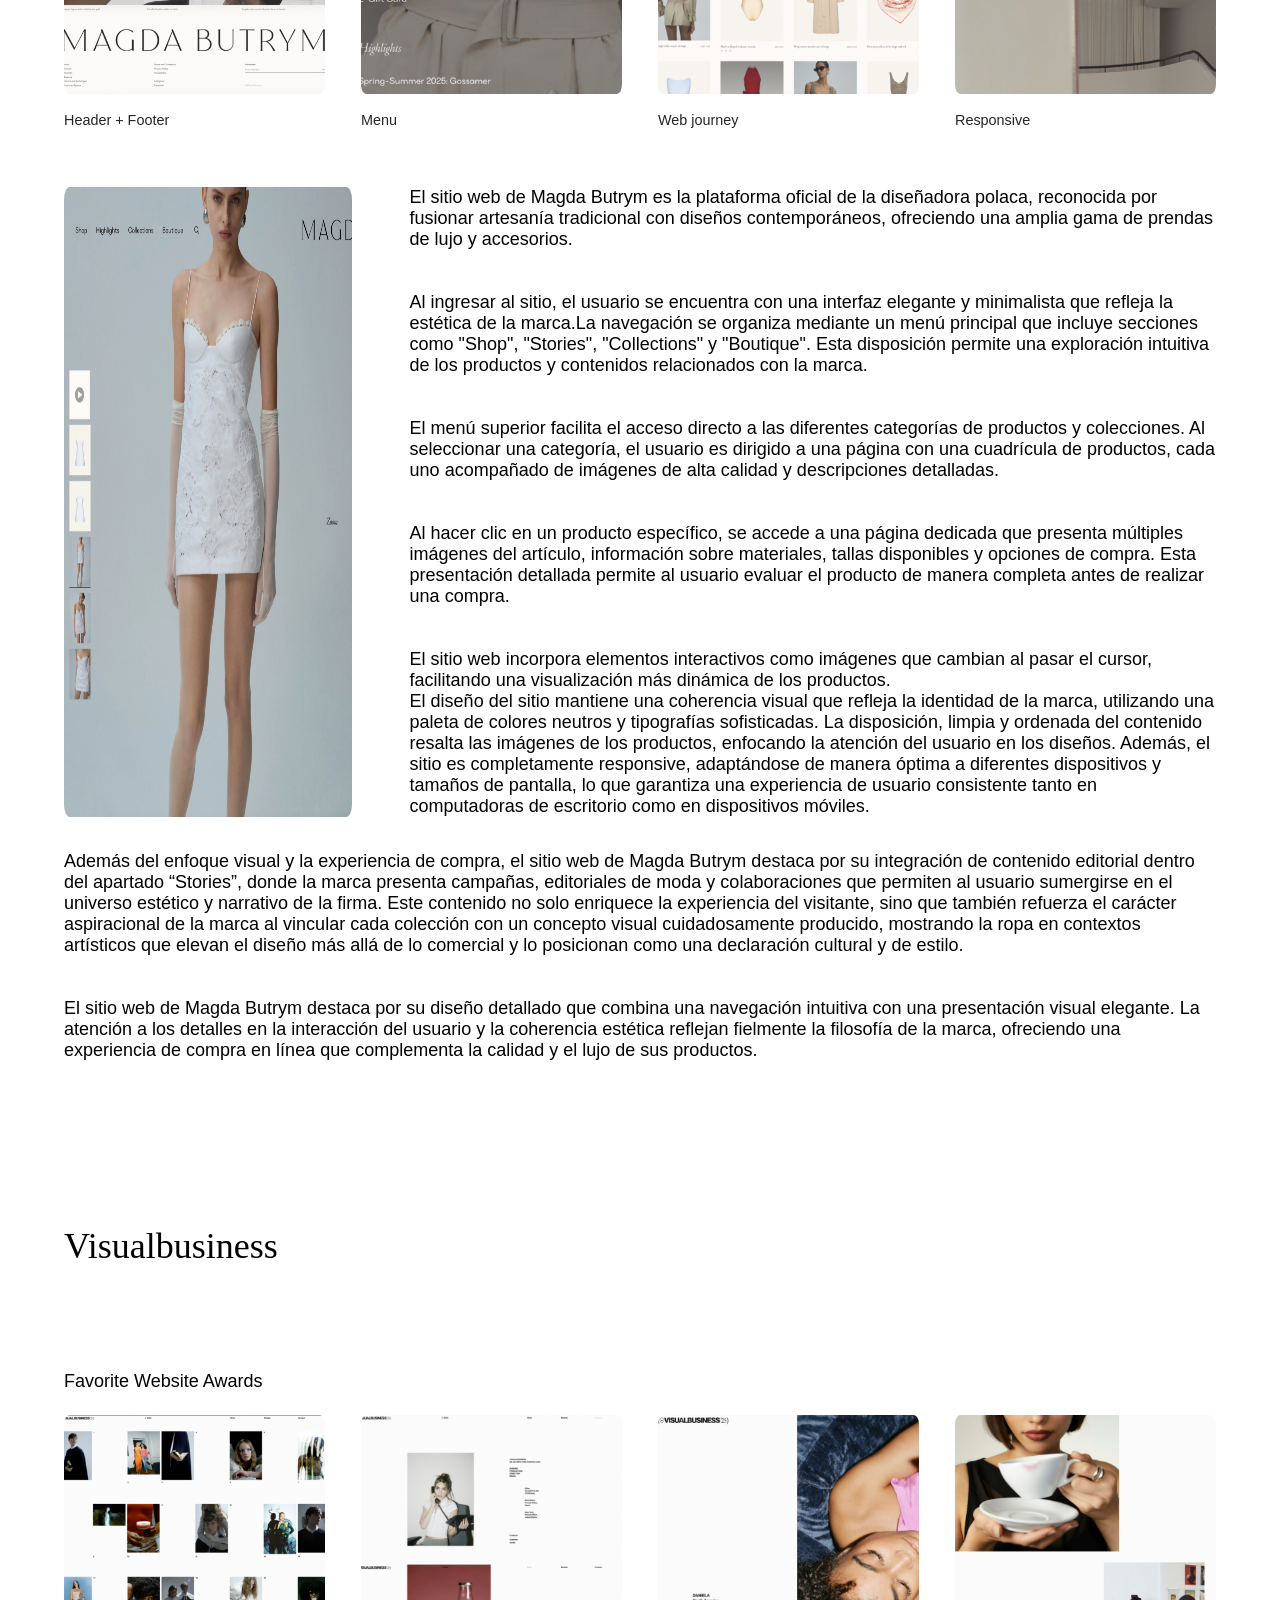
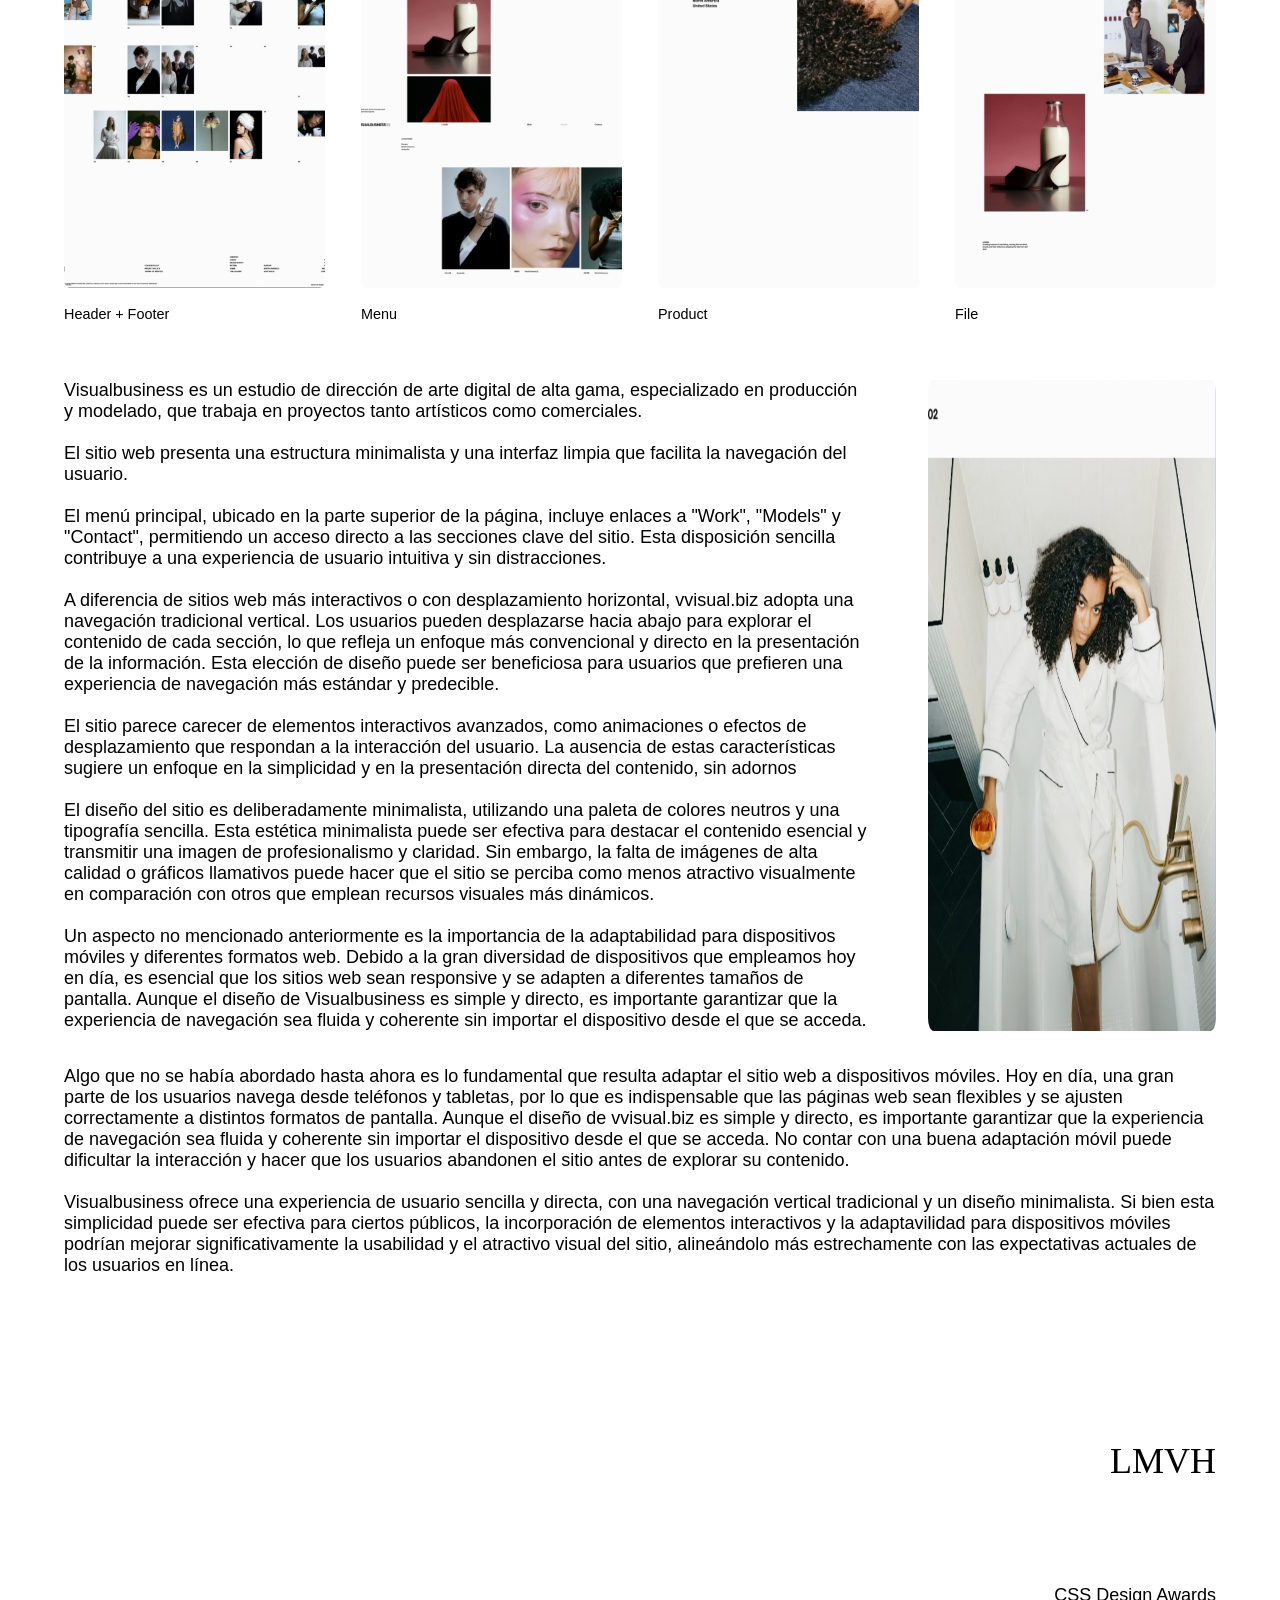
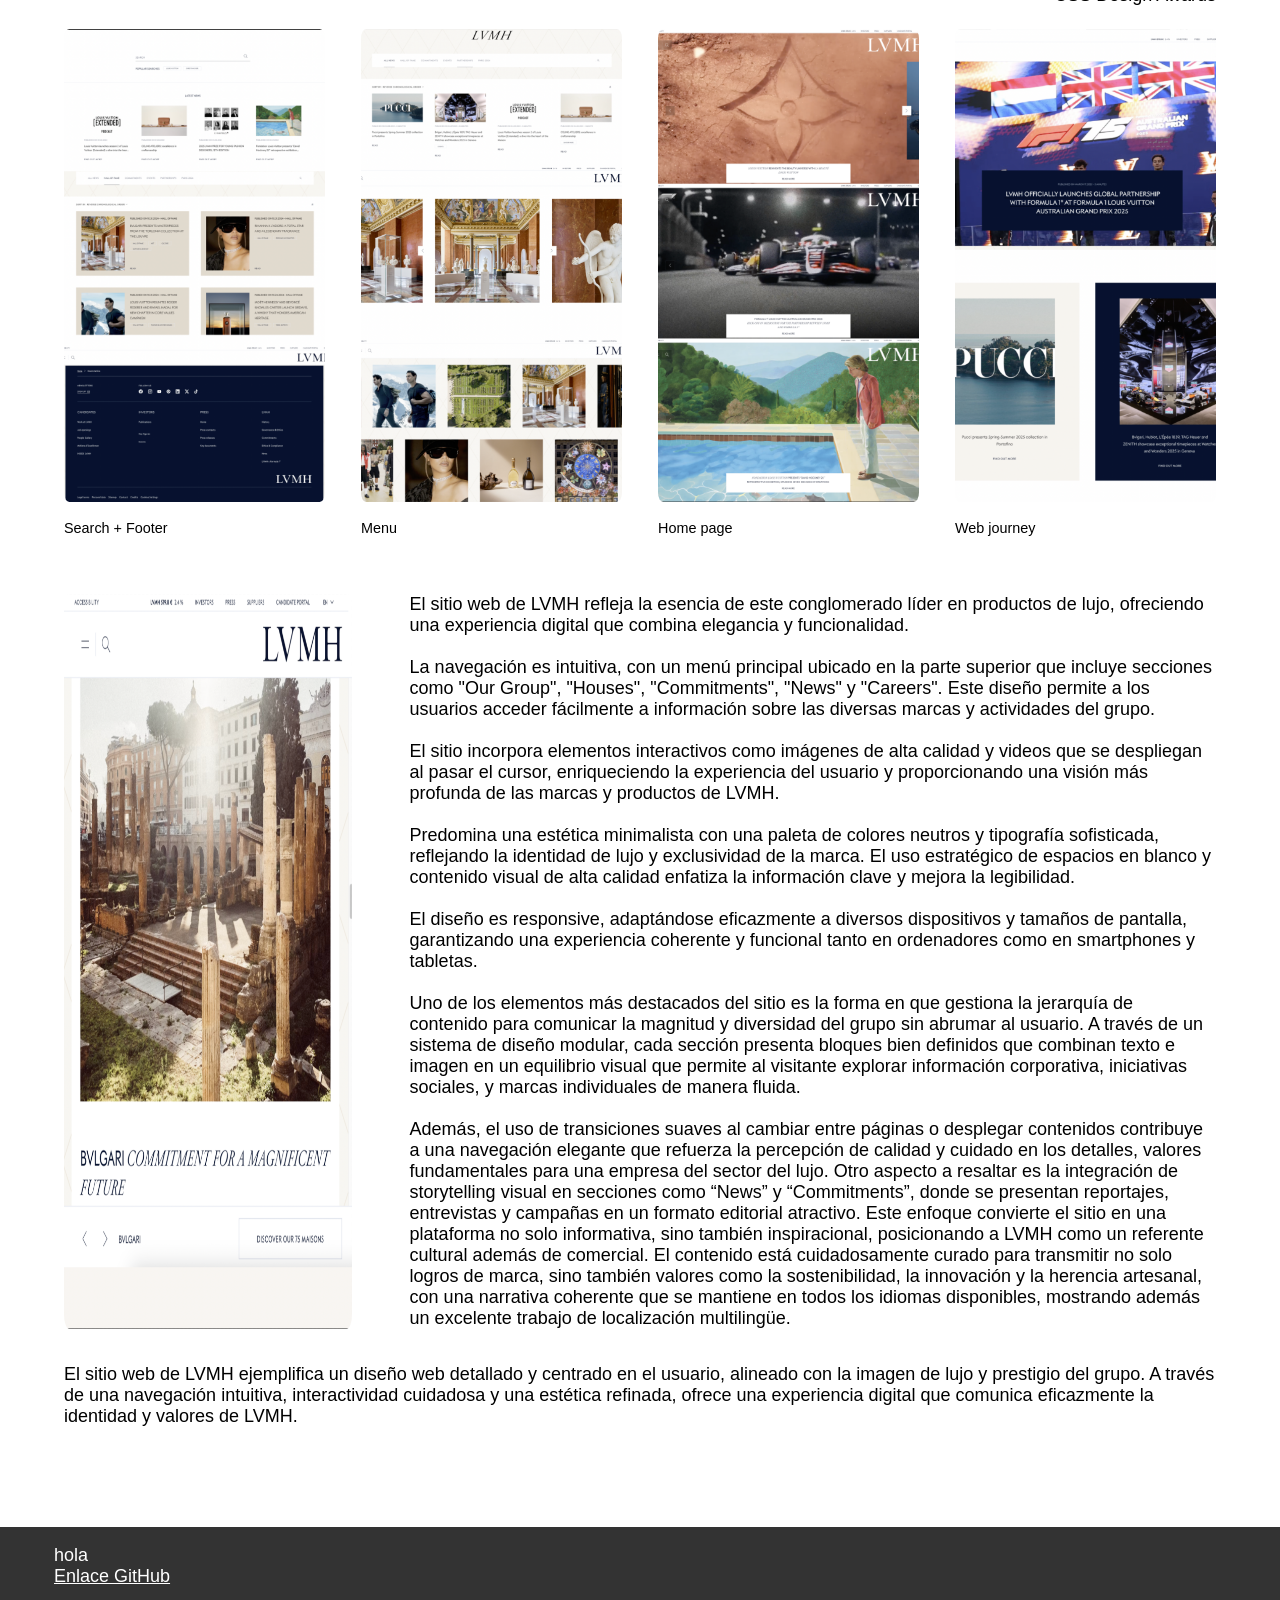
==== commit 066f77c9: "Carrusel hoover" ====
--- a/index.html
+++ b/index.html
@@ -8,26 +8,29 @@
 	</head>
 
 	<body>
-        <!-- MENÚ -->
-		<nav id="menu">
-            <ul>
-                <li>
-                    <a href="#web_1">Museum of Digital Influence</a>
-                </li>
-                <li>
-                    <a href="#web_2">Magda Butrym</a>
-                </li>
-                <li>
-                    <div><a href="index.html">WEB DESIGN</a></div>
-                </li>
-                <li>
-                    <a href="#web_3">Visualbusiness</a>
-                </li>
-                <li>
-                    <a href="#web_4">LVMH</a>
-                </li>
-            </ul>
-        </nav>
+    <div class="centro" >
+<!-- MENÚ -->
+<nav id="menu">
+    <ul>
+        <li>
+            <a href="#web_1">Museum of Digital Influence</a>
+        </li>
+        <li>
+            <a href="#web_2">Magda Butrym</a>
+        </li>
+        <li>
+            <div><a href="index.html">WEB DESIGN</a></div>
+        </li>
+        <li>
+            <a href="#web_3">Visualbusiness</a>
+        </li>
+        <li>
+            <a href="#web_4">LVMH</a>
+        </li>
+    </ul>
+</nav>
+
+    </div>
 
         <!-- FOTO PRINCIPAL -->
         <header>
--- a/css/style.css
+++ b/css/style.css
@@ -8,6 +8,7 @@
 }
 
 /* MENU  */
+
 ul {
     list-style: none;
     padding: 1em 0 2em 1.2em;
@@ -98,6 +99,12 @@
     padding-bottom: 100px;
 }
 
+.carrusel_1:hover{
+    color: black;
+    opacity: 100%;
+    transition: 0.3s ease;
+}
+
 .carrusel_1 {
     display: flex;
     flex-direction: row;
@@ -105,6 +112,8 @@
     justify-content: flex-start;
     flex-wrap: wrap;
     padding-bottom: 8%;
+    opacity: 85%;
+   
 }
 
 .carrusel_1 > div {
@@ -160,6 +169,12 @@
 #web_2 h3 {
     display: flex;
     justify-content: flex-end;
+}
+
+.carrusel_2:hover{
+    color: black;
+    opacity: 100%;
+    transition: 0.3s ease;
 }
 
 .carrusel_2 {
@@ -169,6 +184,7 @@
     justify-content: flex-start;
     flex-wrap: wrap;
     padding-bottom: 8%;
+    opacity: 85%;
 }
 
 .carrusel_2 > div {
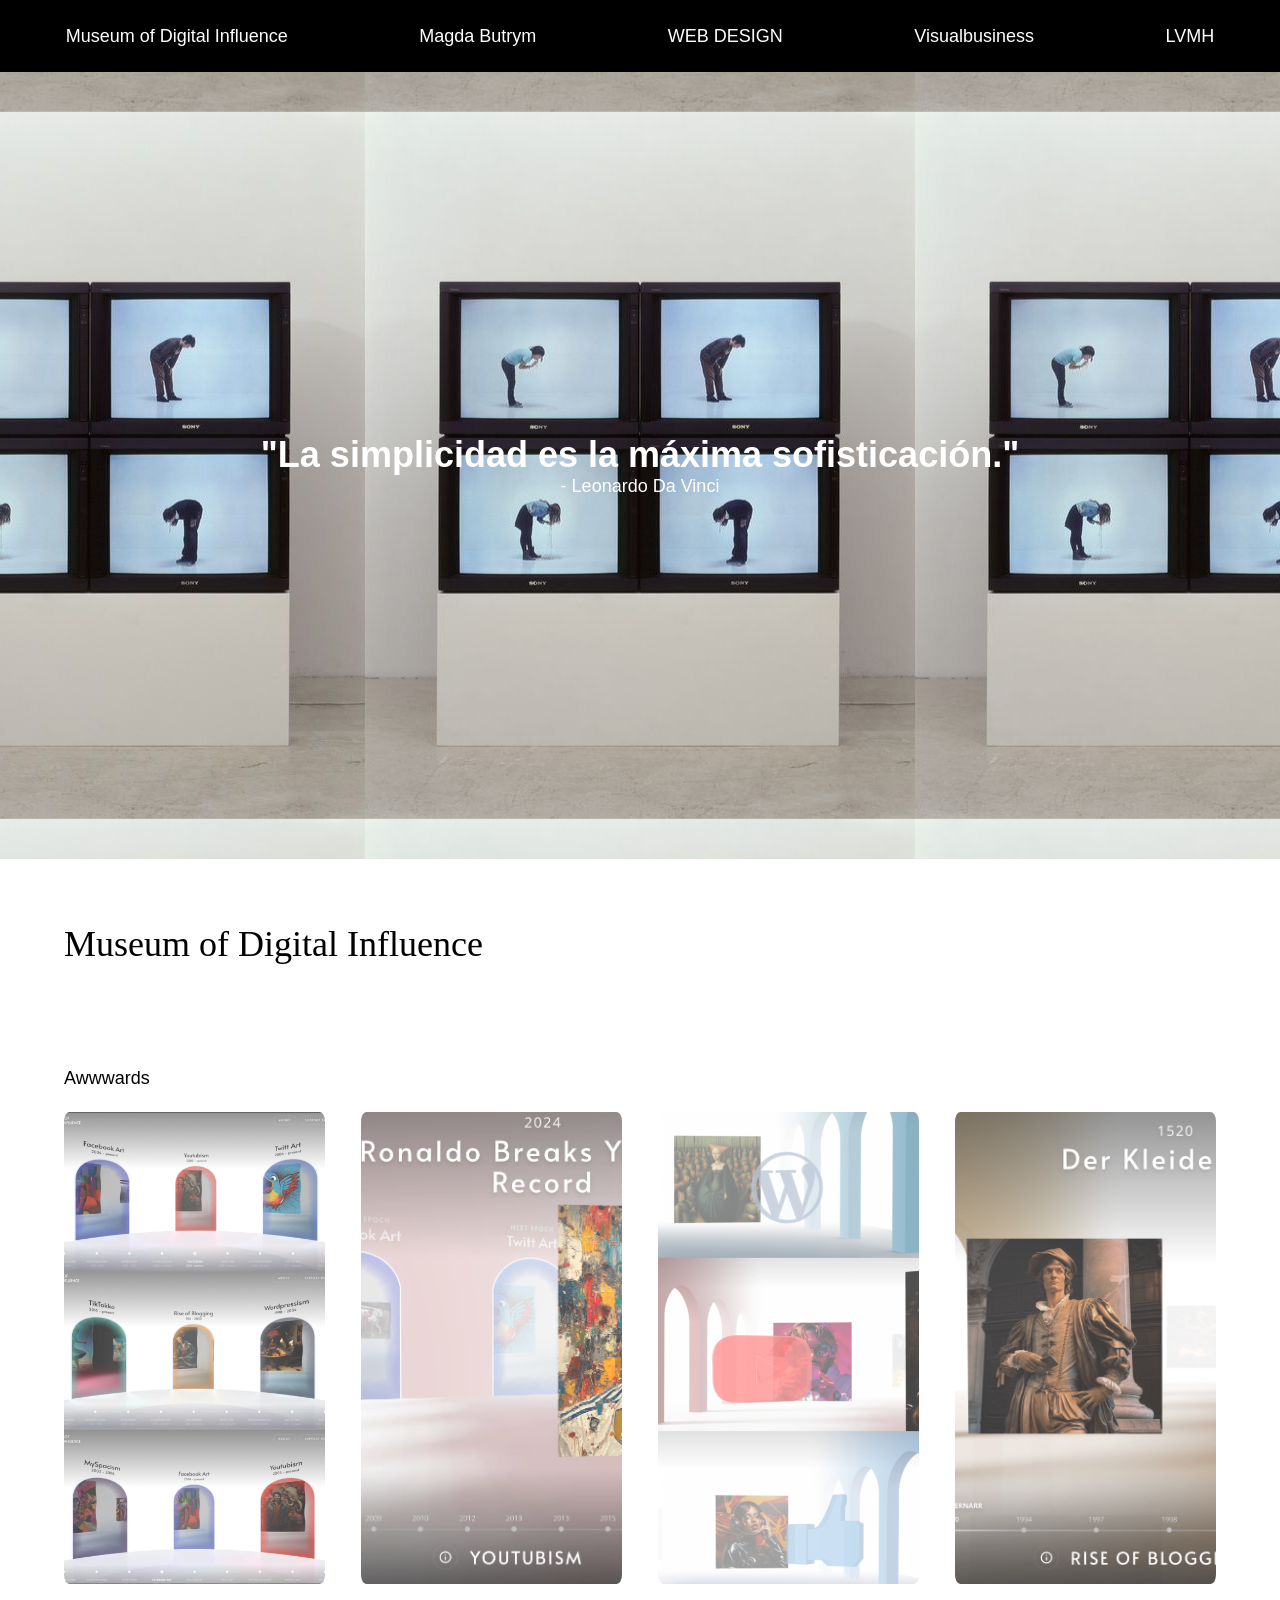
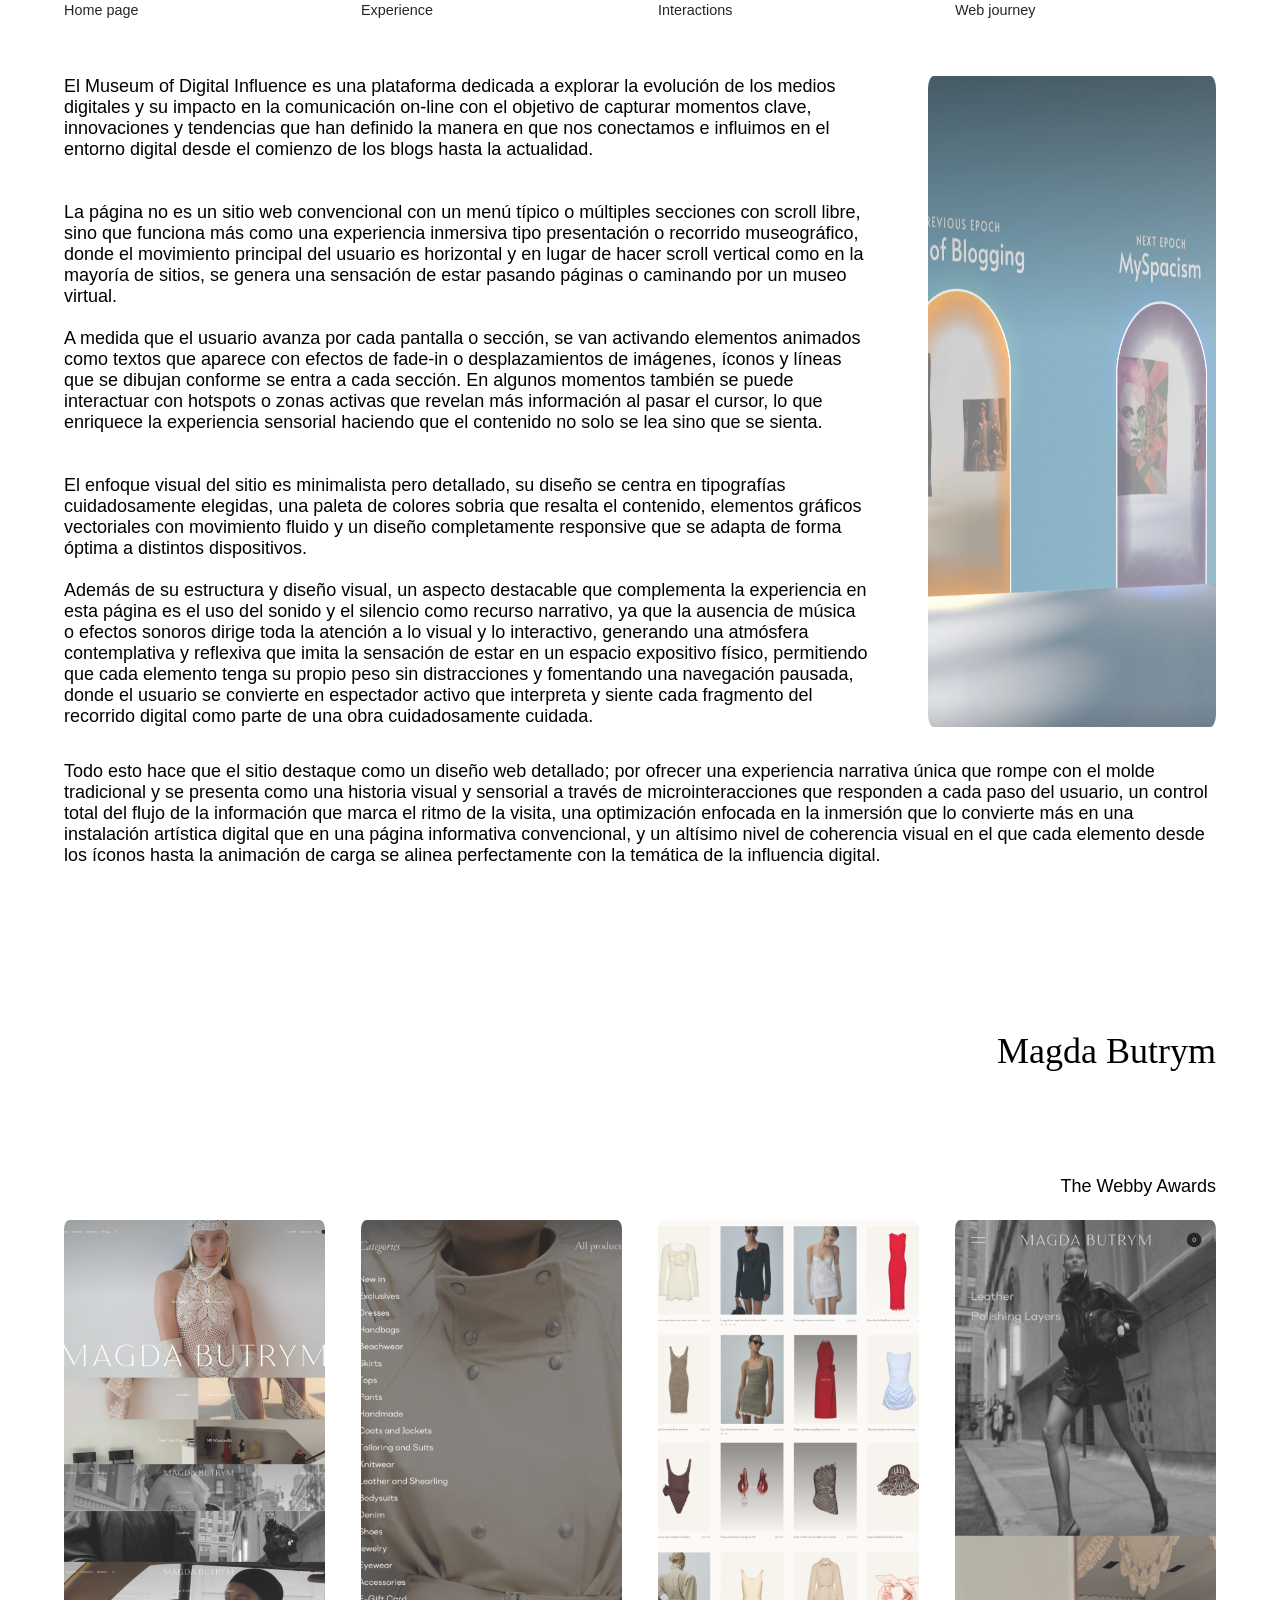
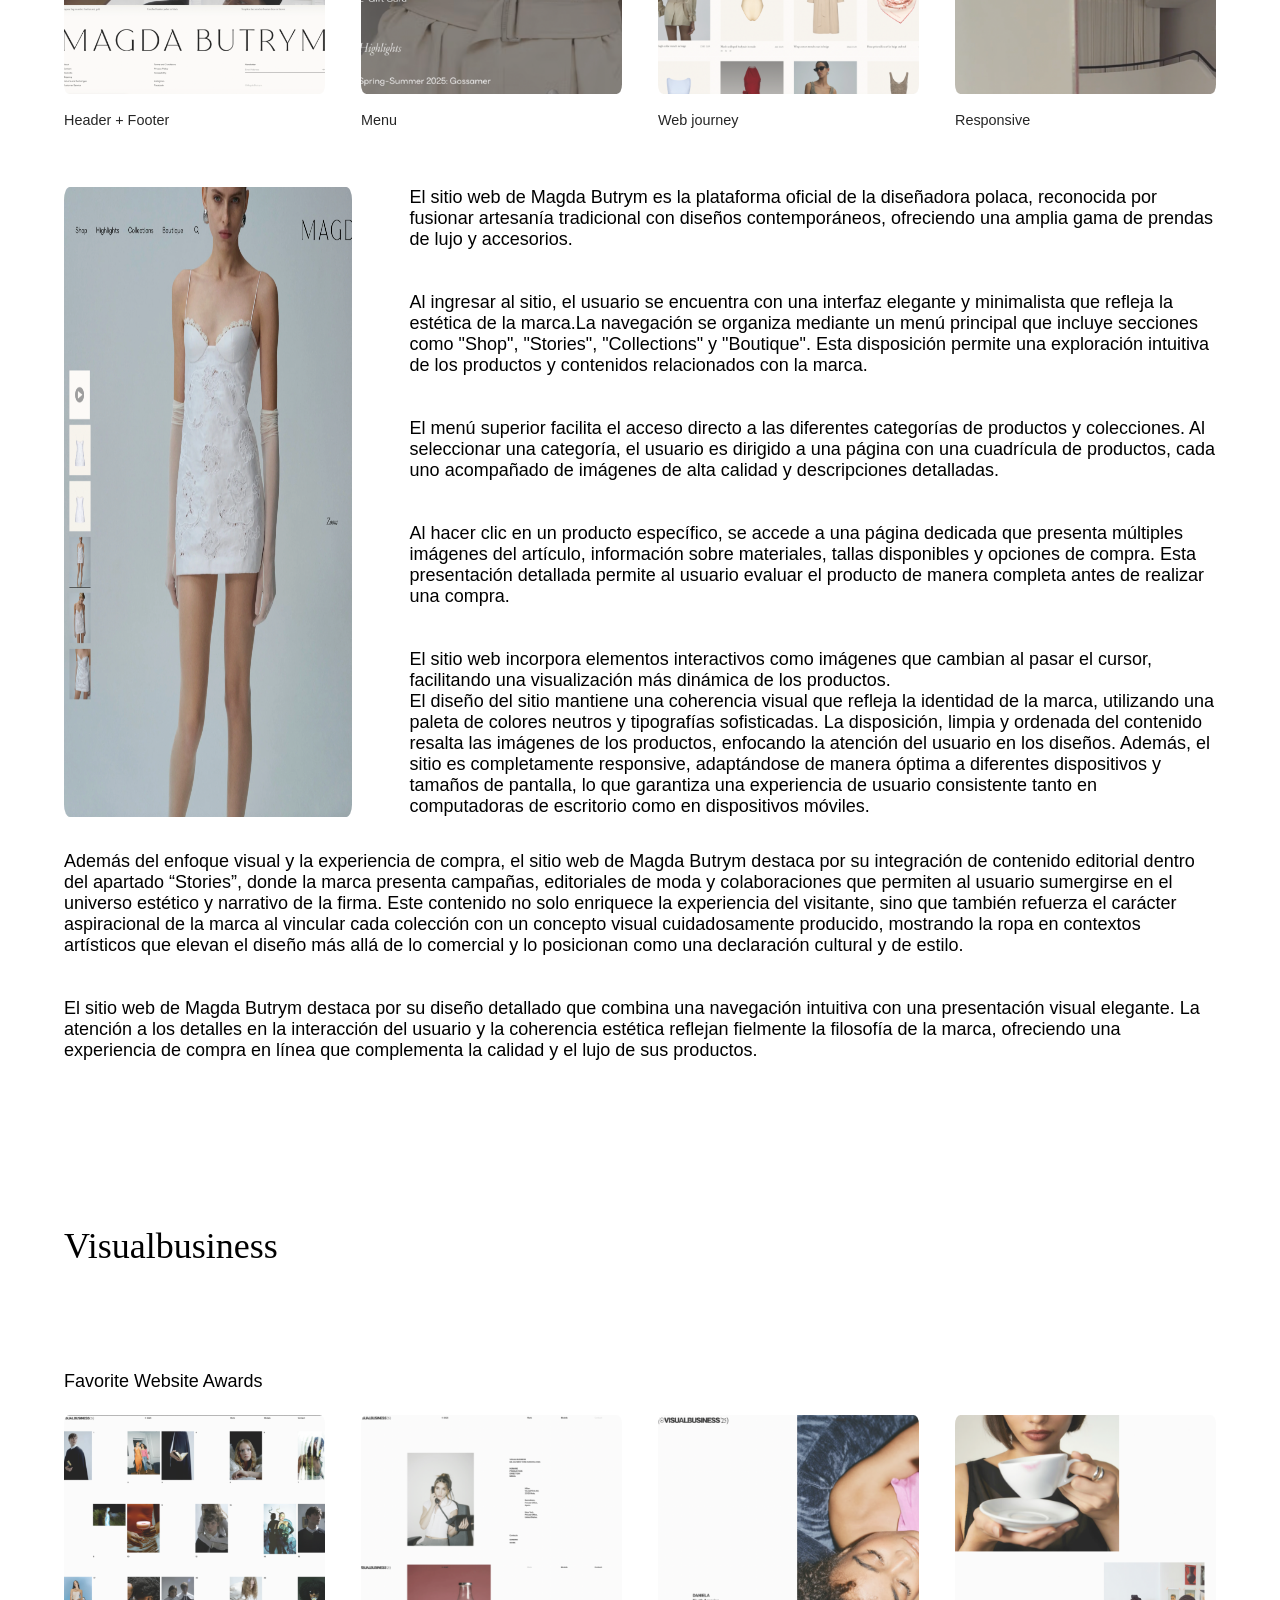
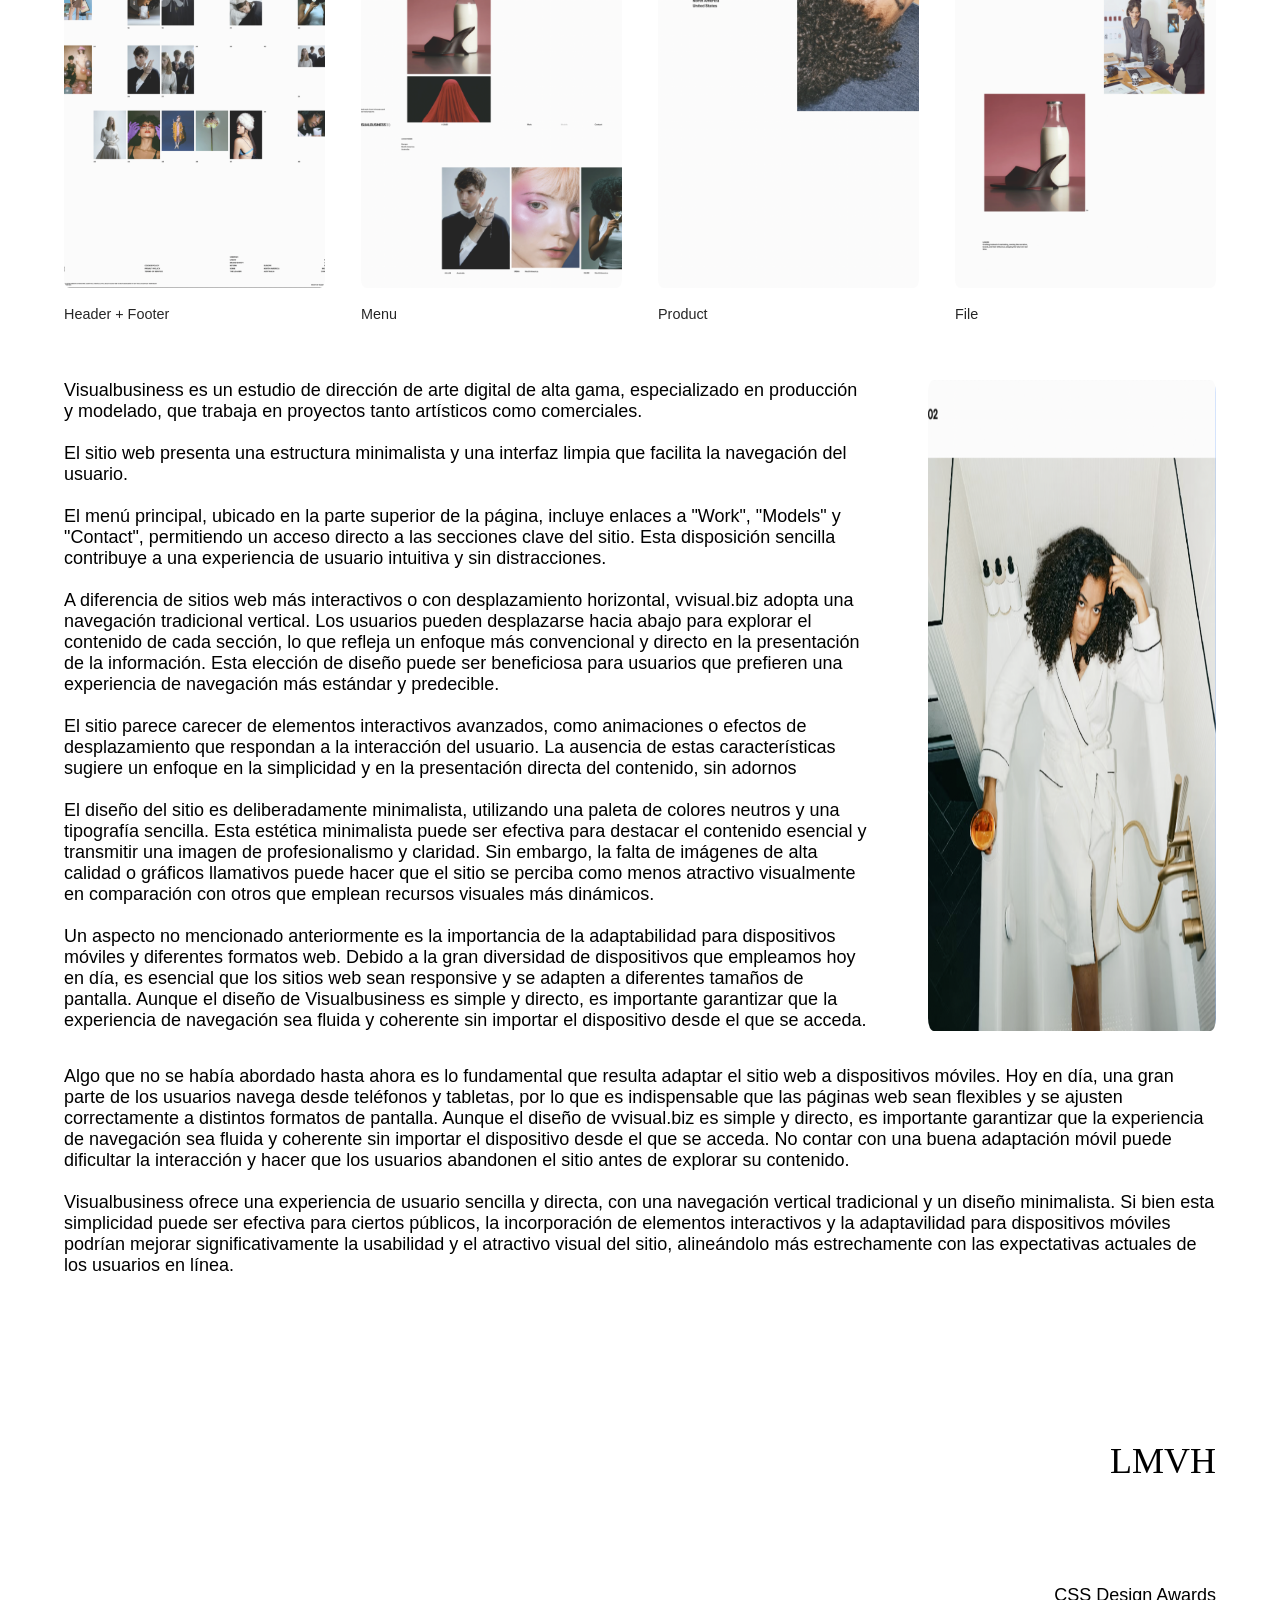
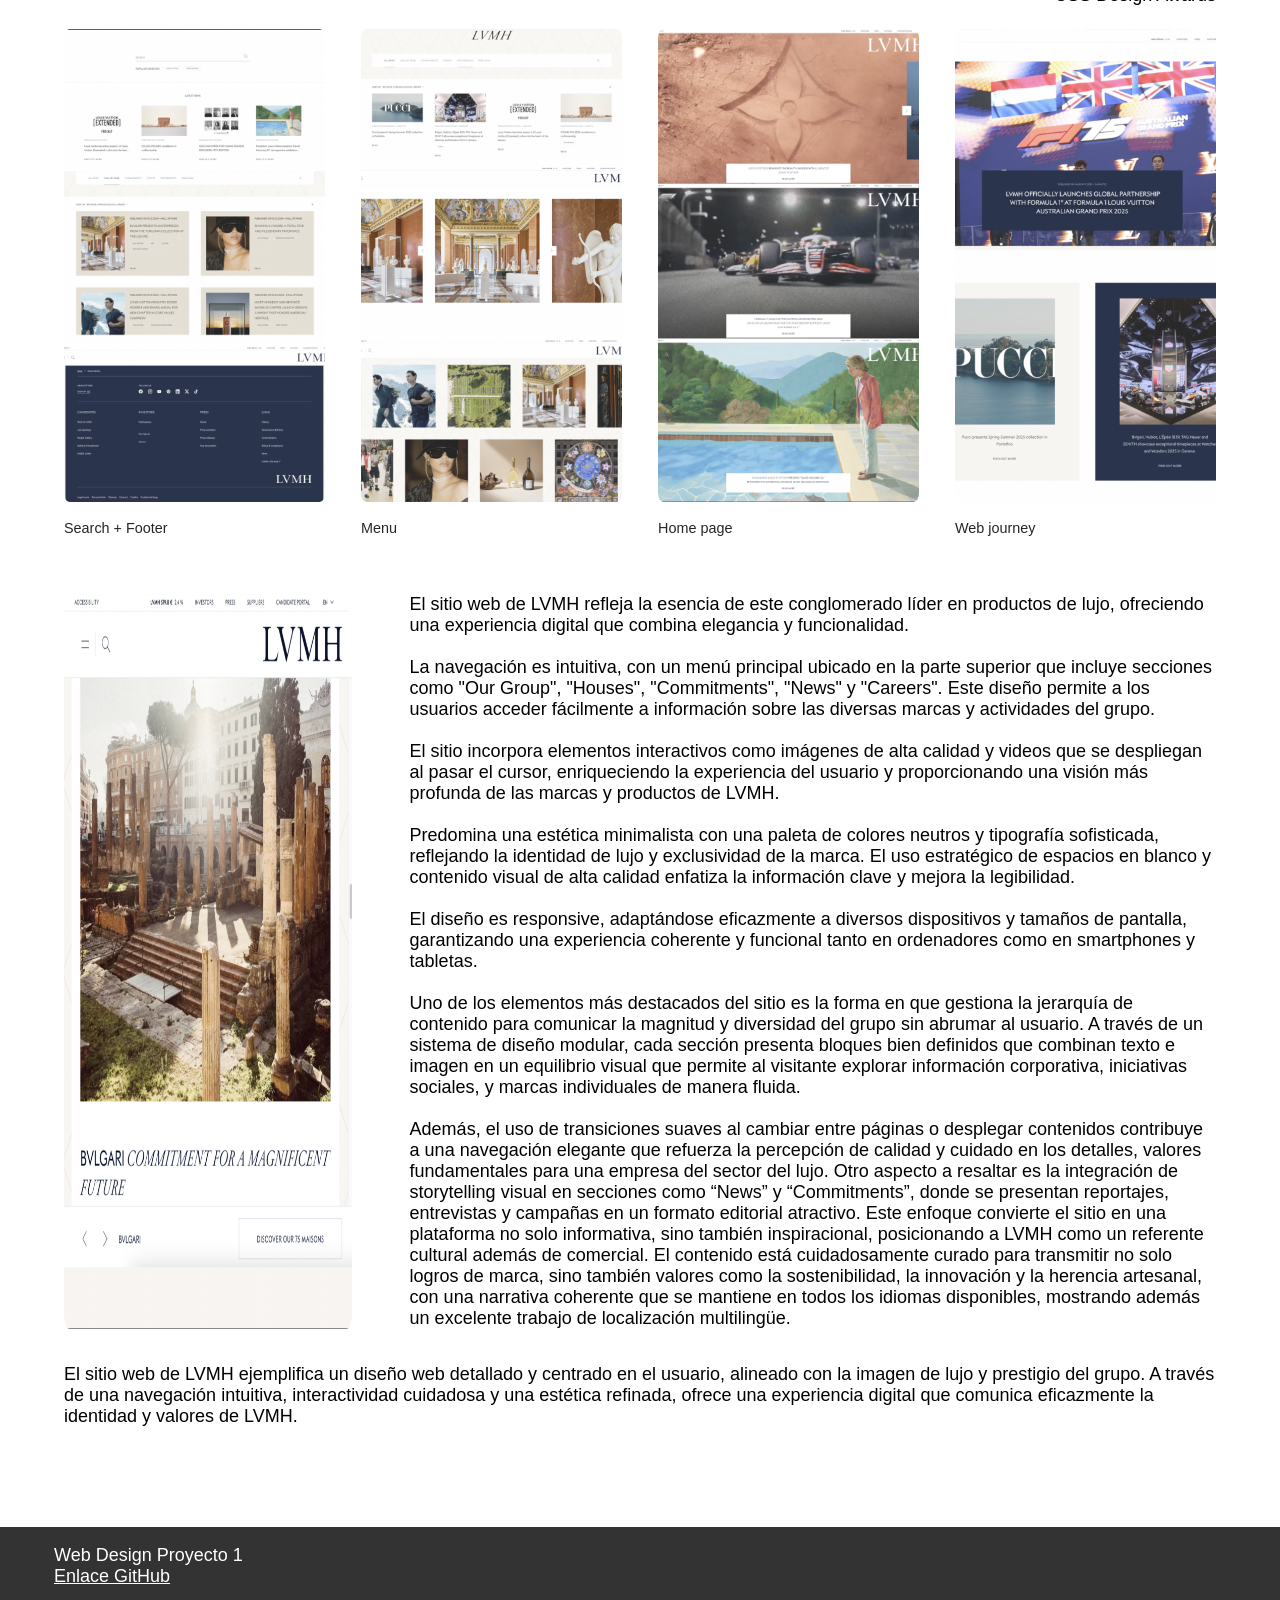
==== commit aa78be3e: "Last comit" ====
--- a/index.html
+++ b/index.html
@@ -273,7 +273,7 @@
         <footer>
             <p>
                 <!-- Escribir intro enlace GitHub -->
-                 hola
+                 Web Design Proyecto 1
             </p>
             <p><a href="https://github.com/mariaudiez/web-proyect">Enlace GitHub</a></p>
         </footer>
--- a/css/style.css
+++ b/css/style.css
@@ -233,6 +233,12 @@
     padding-bottom: 100px;
 }
 
+.carrusel_3:hover{
+    color: black;
+    opacity: 100%;
+    transition: 0.3s ease;
+}
+
 .carrusel_3 {
     display: flex;
     flex-direction: row;
@@ -240,6 +246,7 @@
     justify-content: flex-start;
     flex-wrap: wrap;
     padding-bottom: 8%;
+    opacity: 85%;
 }
 
 .carrusel_3 > div {
@@ -295,6 +302,12 @@
 #web_4 h3 {
     display: flex;
     justify-content: flex-end;
+}
+
+.carrusel_4:hover{
+    color: black;
+    opacity: 100%;
+    transition: 0.3s ease;
 }
 
 .carrusel_4 {
@@ -304,6 +317,7 @@
     justify-content: flex-start;
     flex-wrap: wrap;
     padding-bottom: 8%;
+    opacity: 85%;
 }
 
 .carrusel_4 > div {
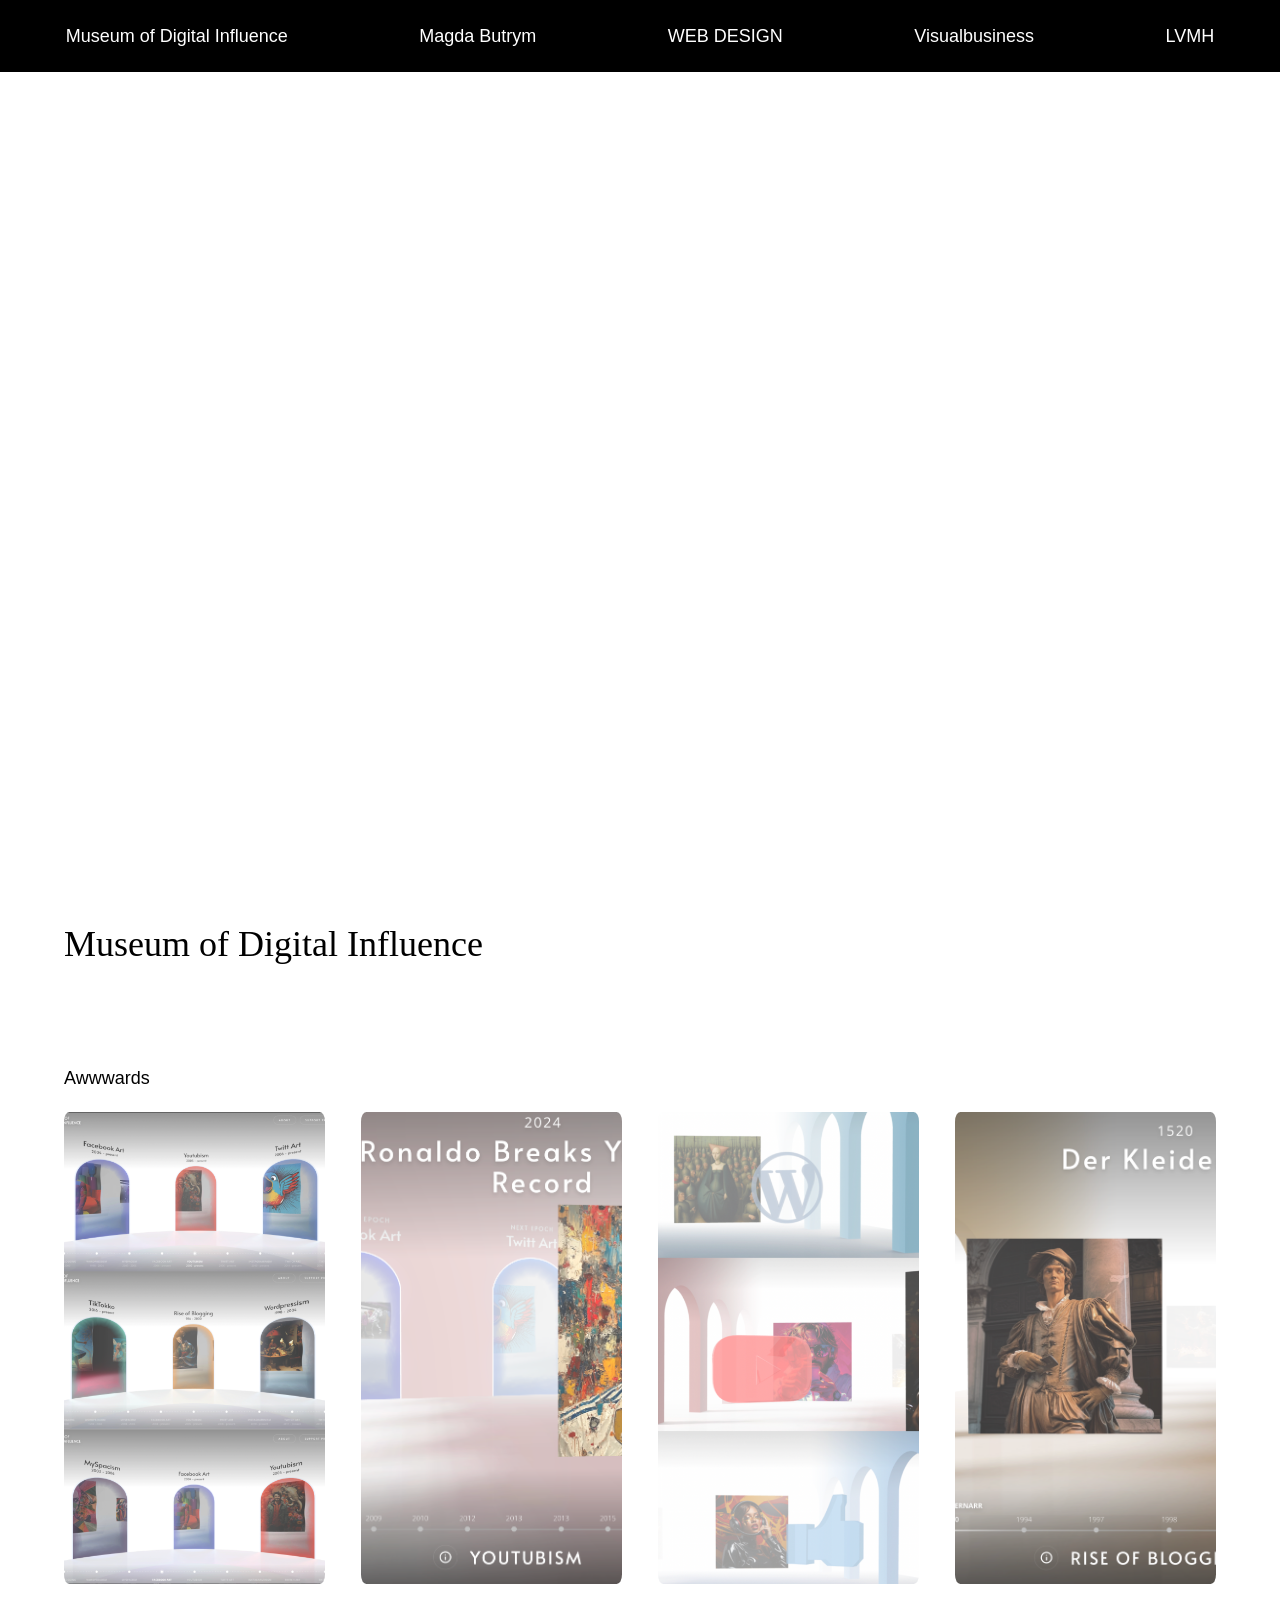
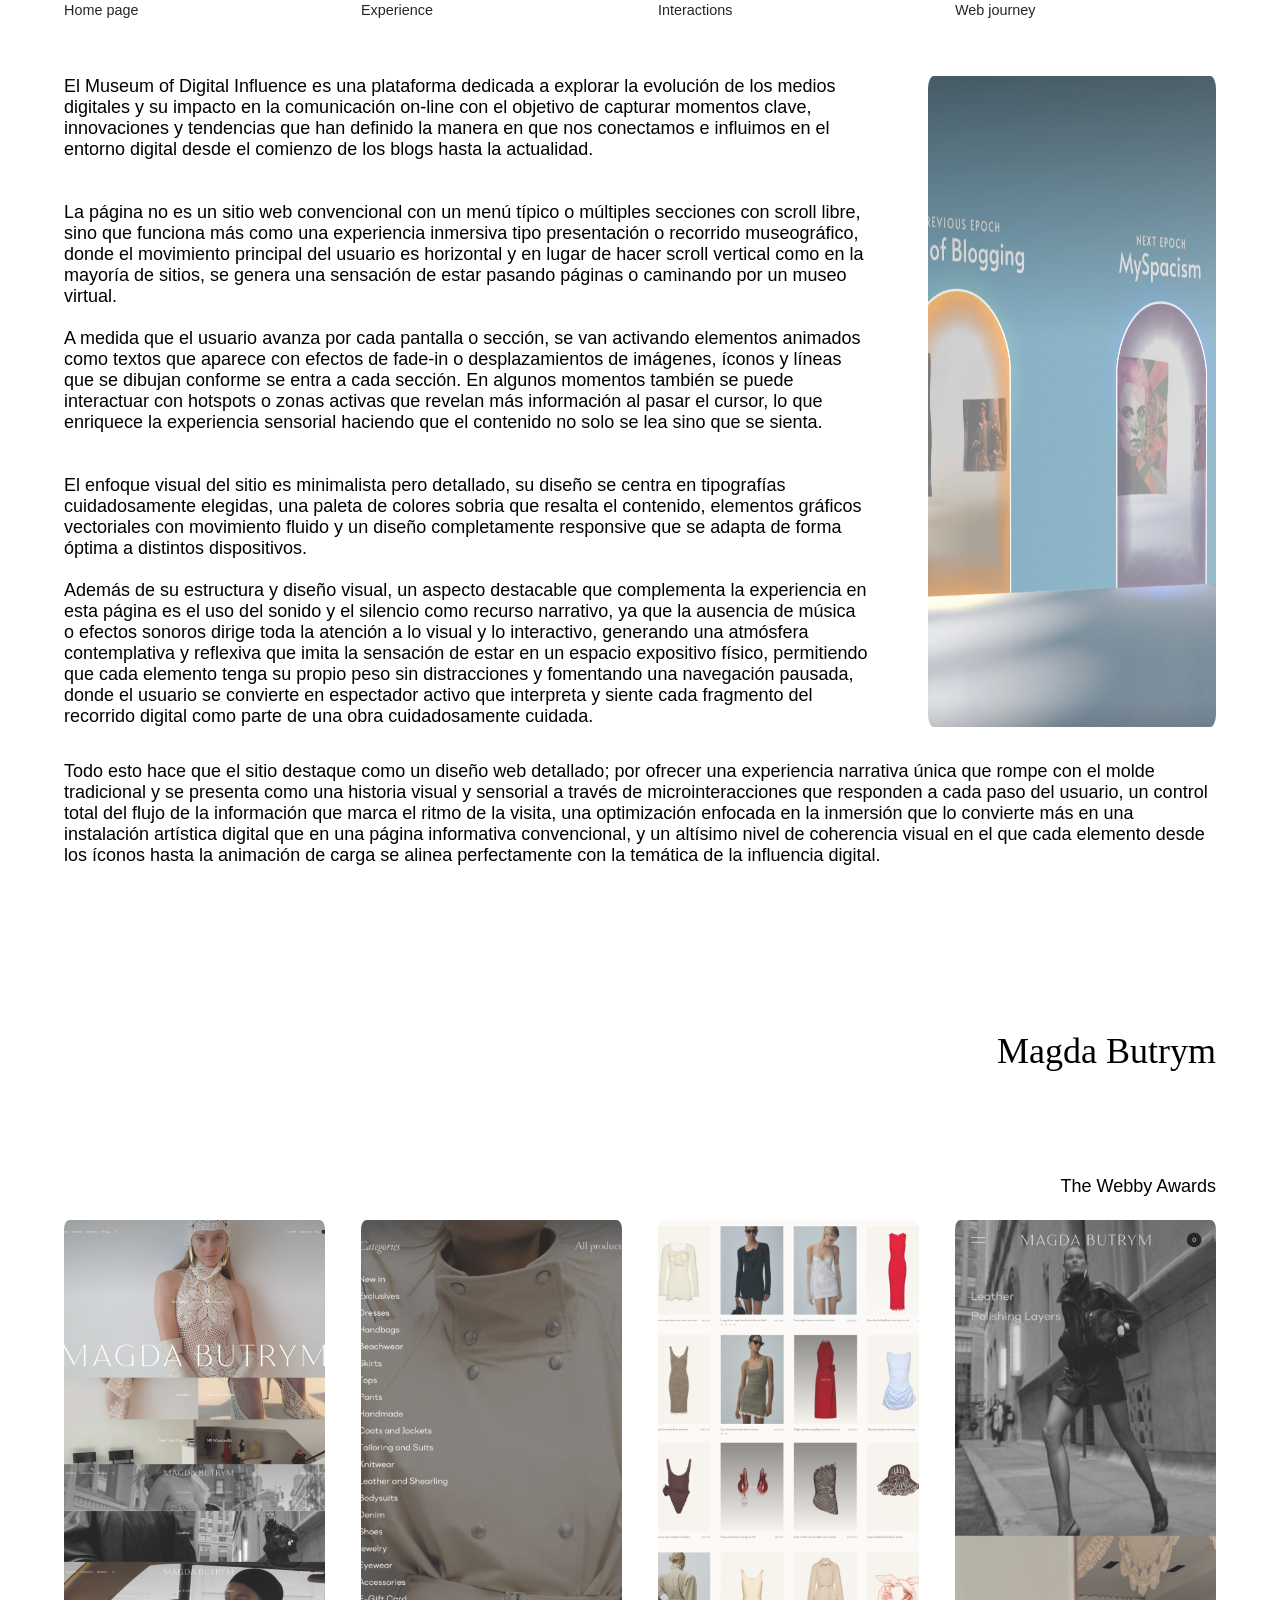
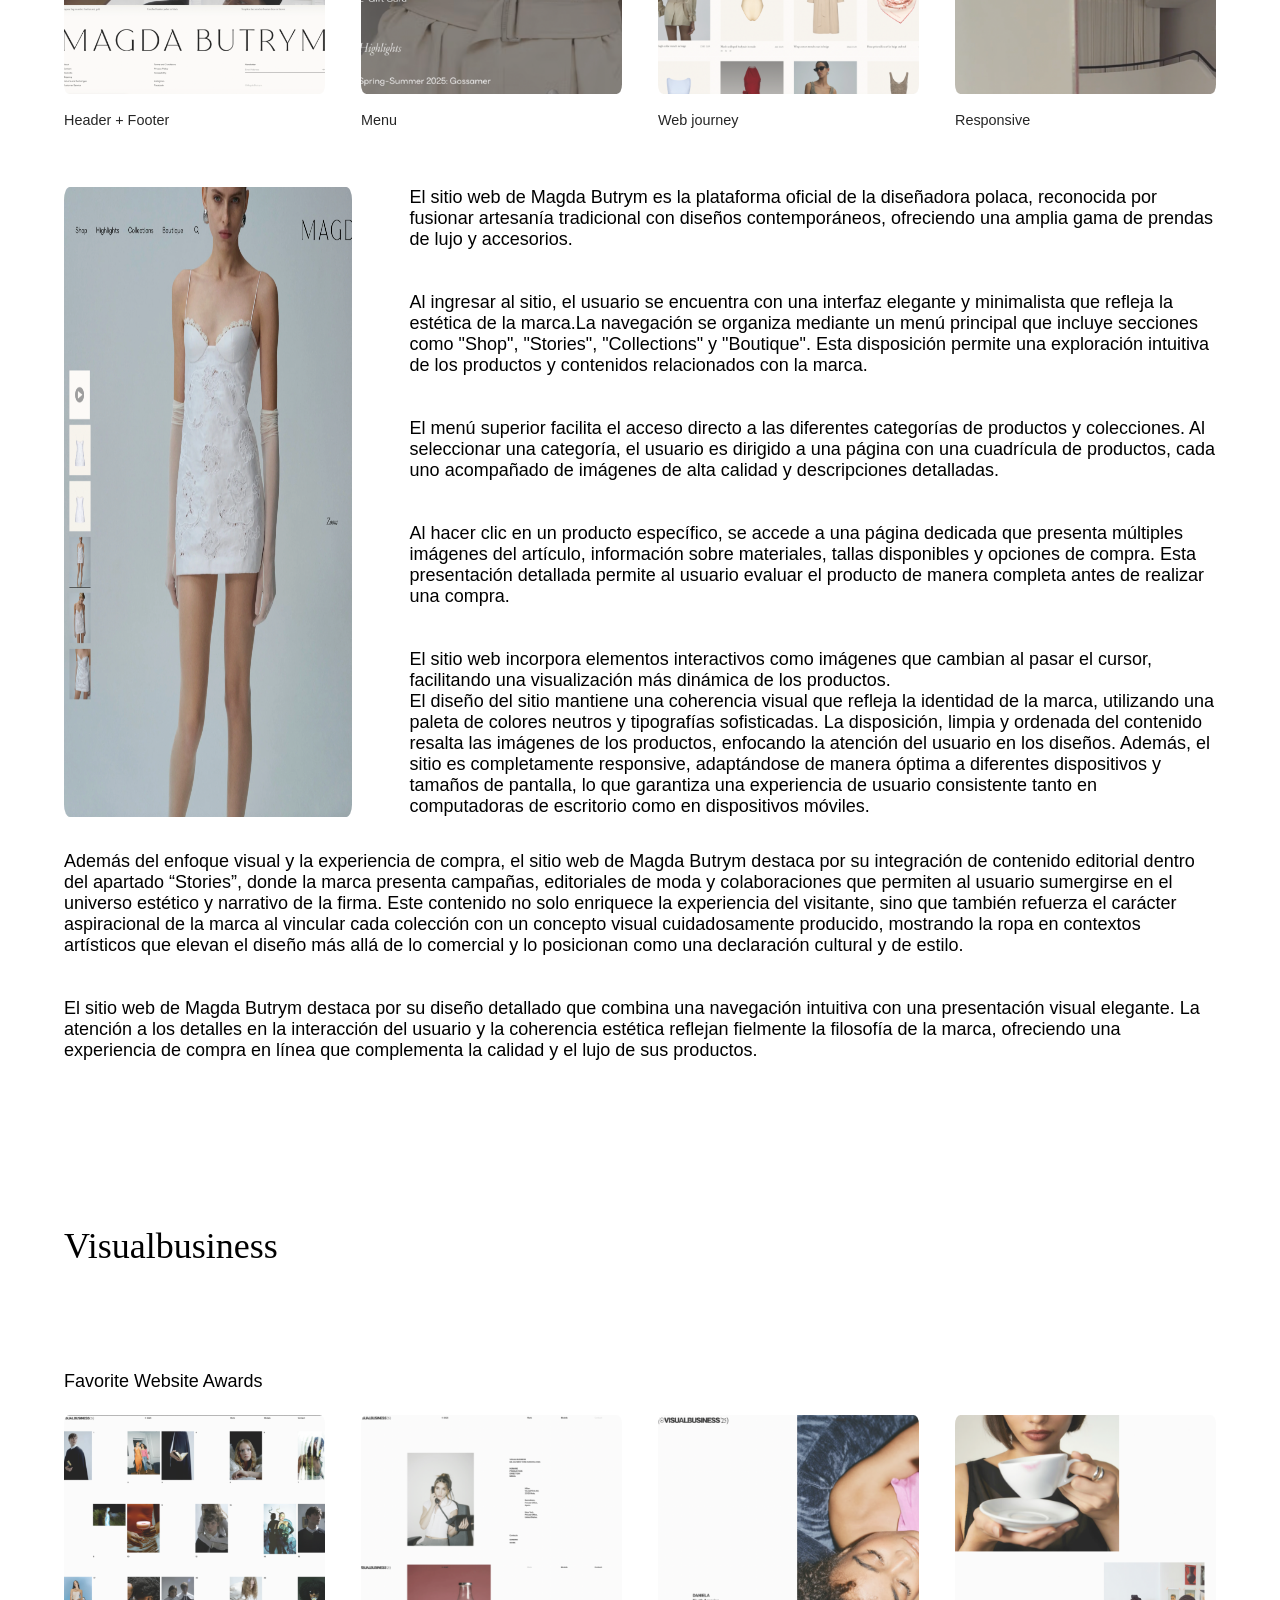
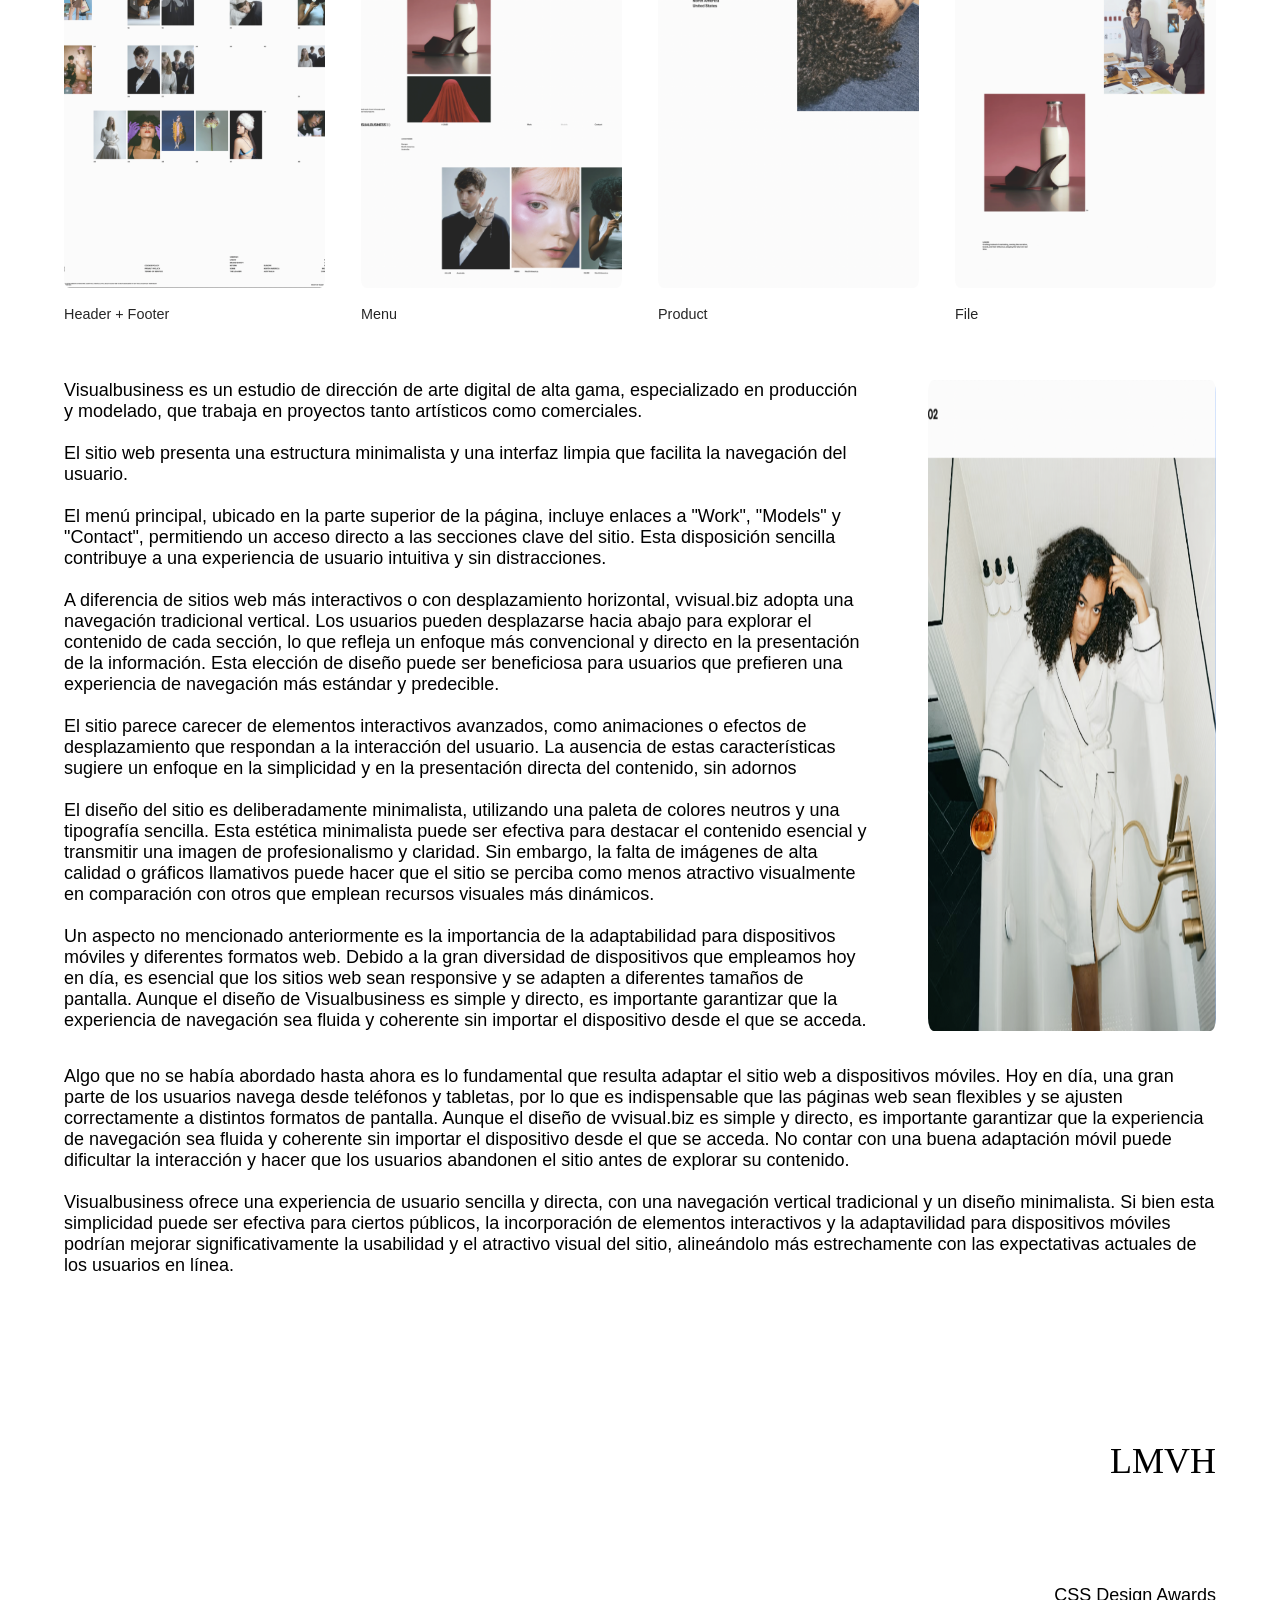
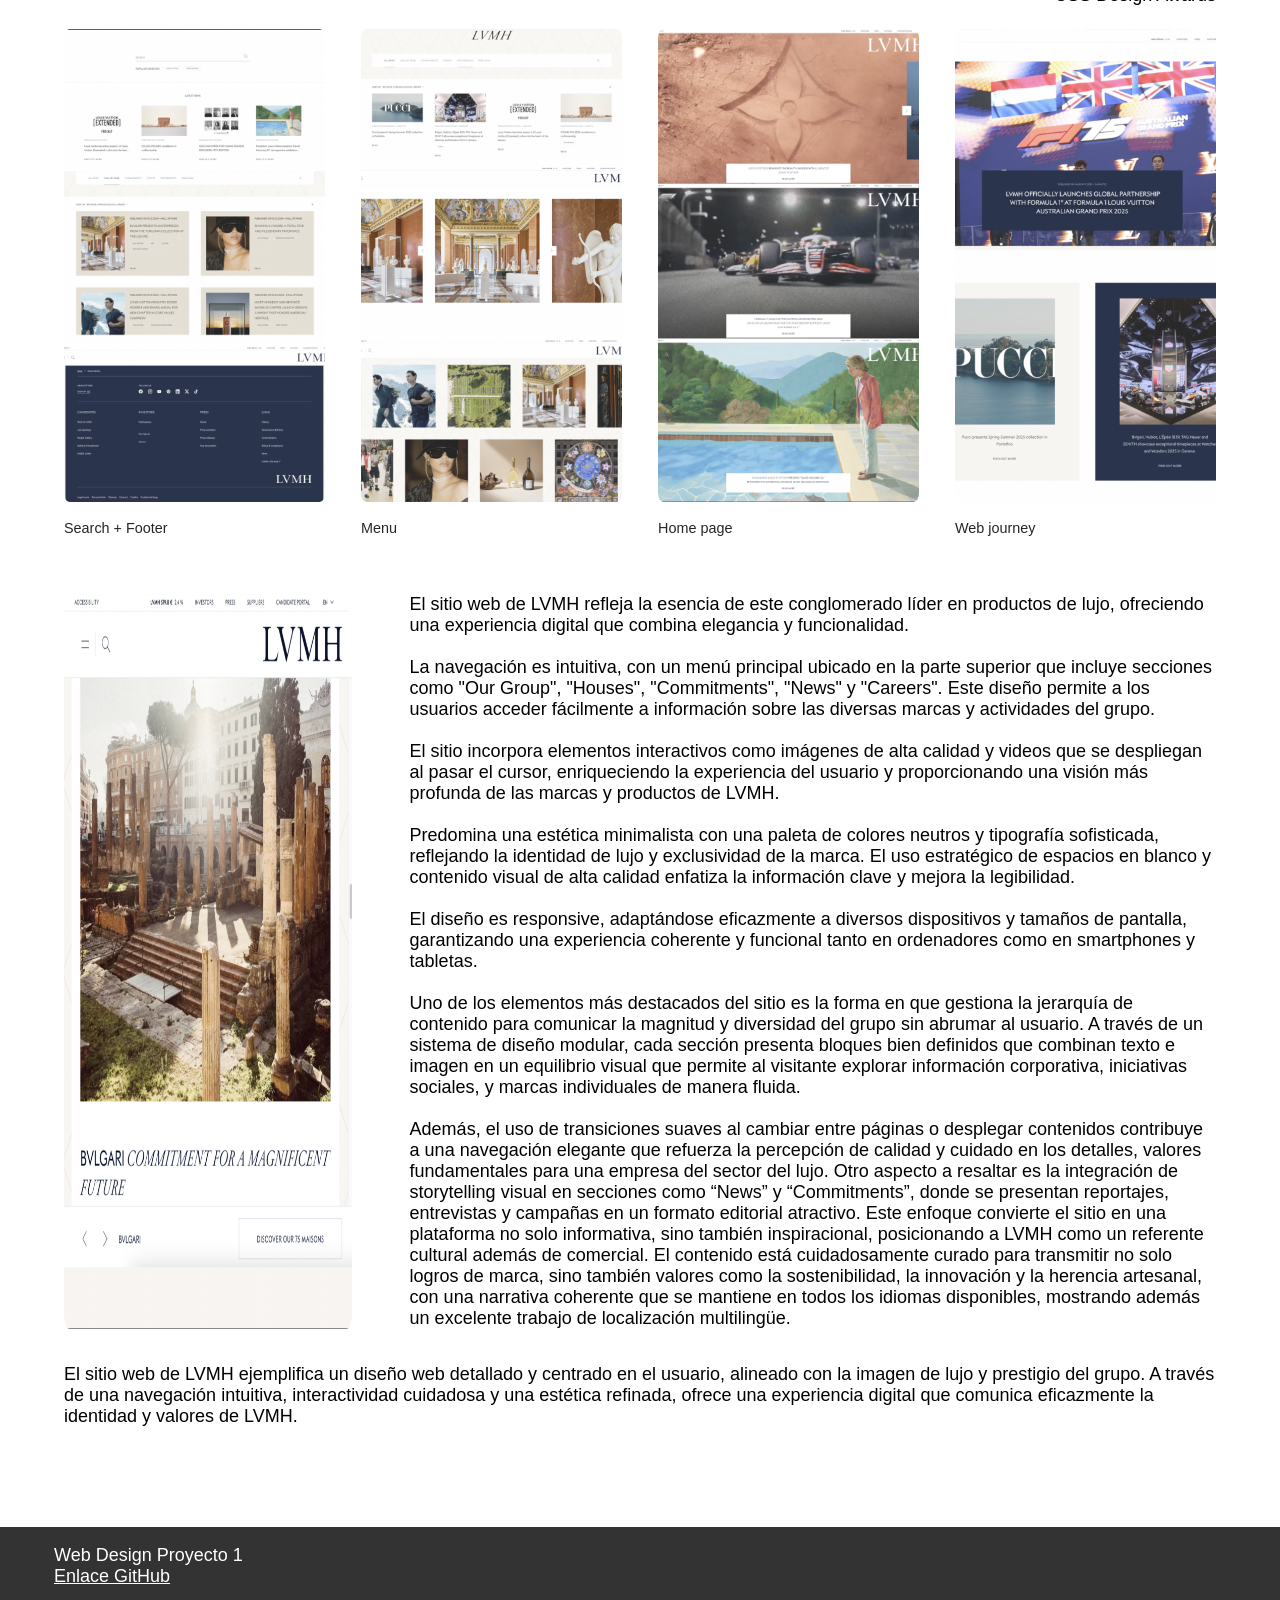
==== commit a2ac4f72: "Imagenes inactivas" ====
--- a/index.html
+++ b/index.html
@@ -1,4 +1,5 @@
-<!DOCTYPE html>
+<!DOCTYPE html> 
+<!-- Actualmente en este proyecto las imágenes están inactivas debido a que el recorrido está roto al haber modificado la estructura del proyecto final. -->
 <html lang="es">
 	<head>
 		<title>Web Design</title>
--- a/css/style.css
+++ b/css/style.css
@@ -374,4 +374,4 @@
 
 footer > p > a {
     color: white;
-}+}
